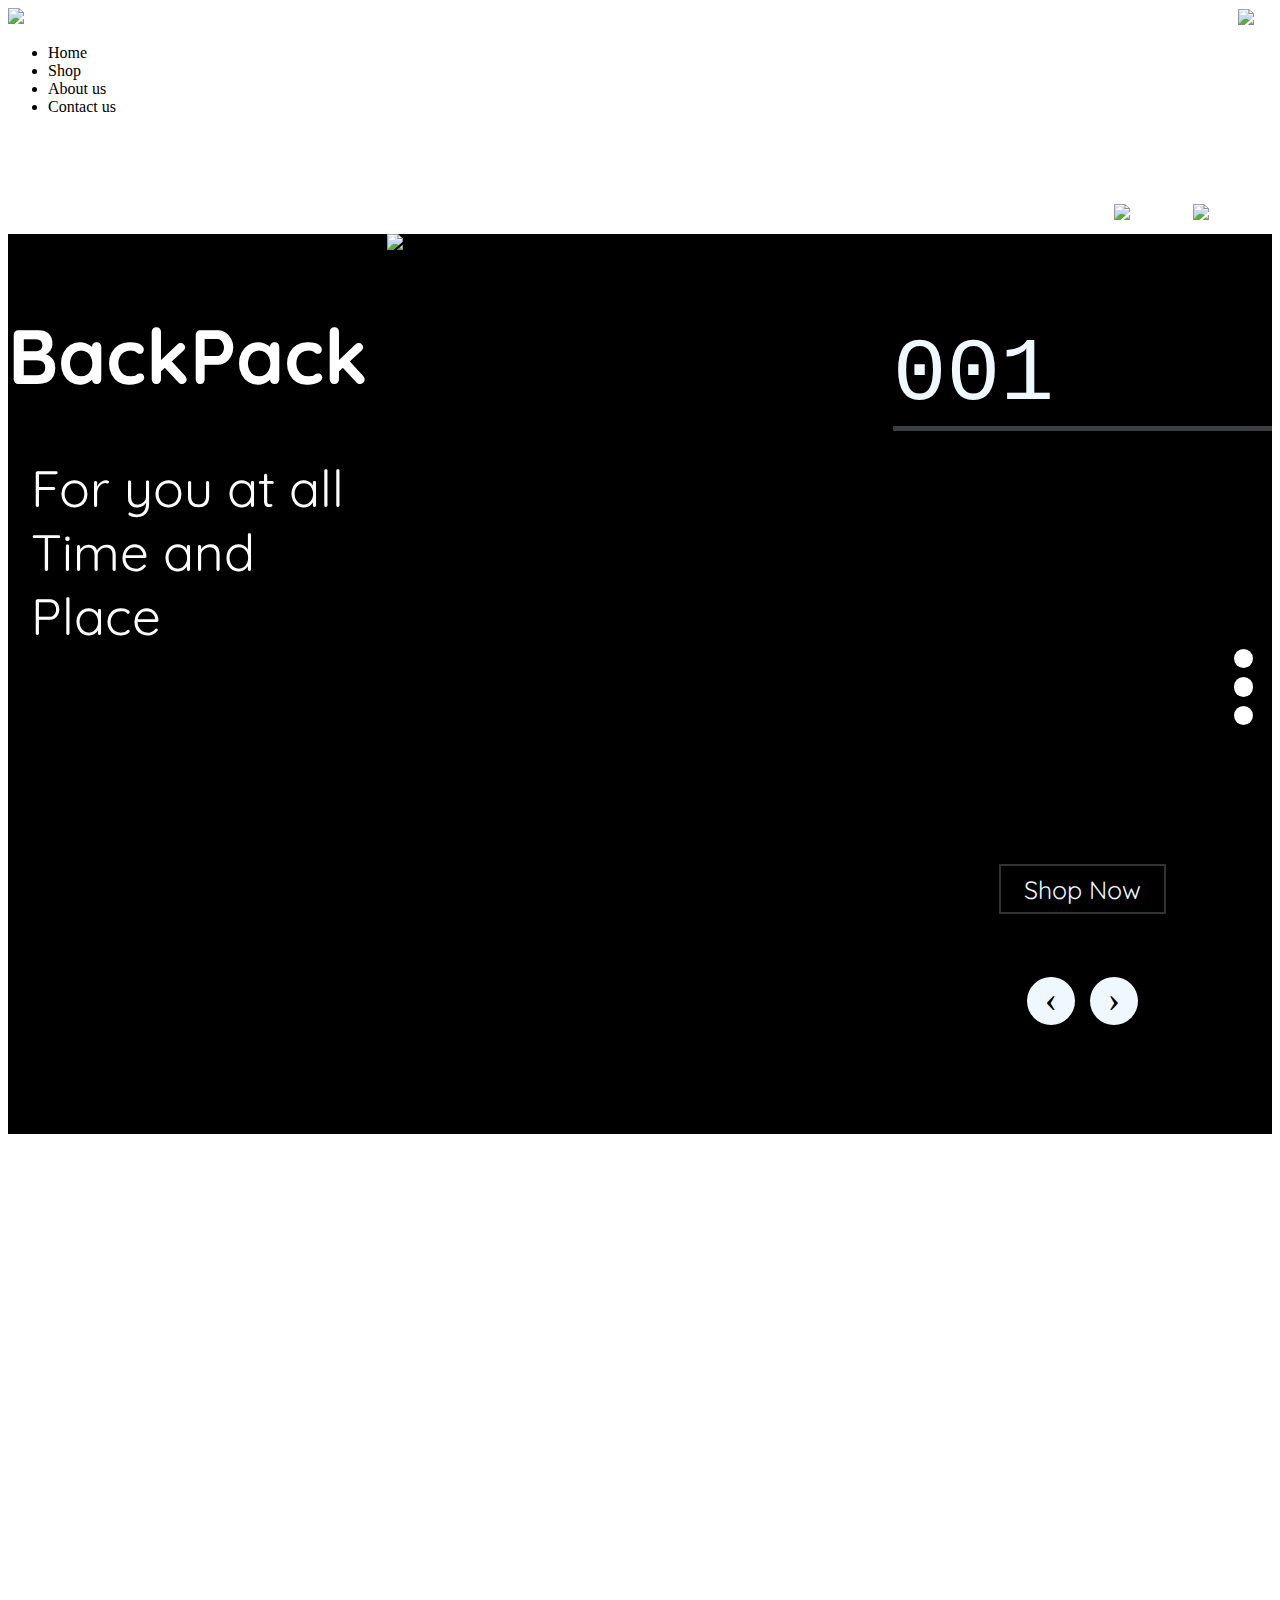
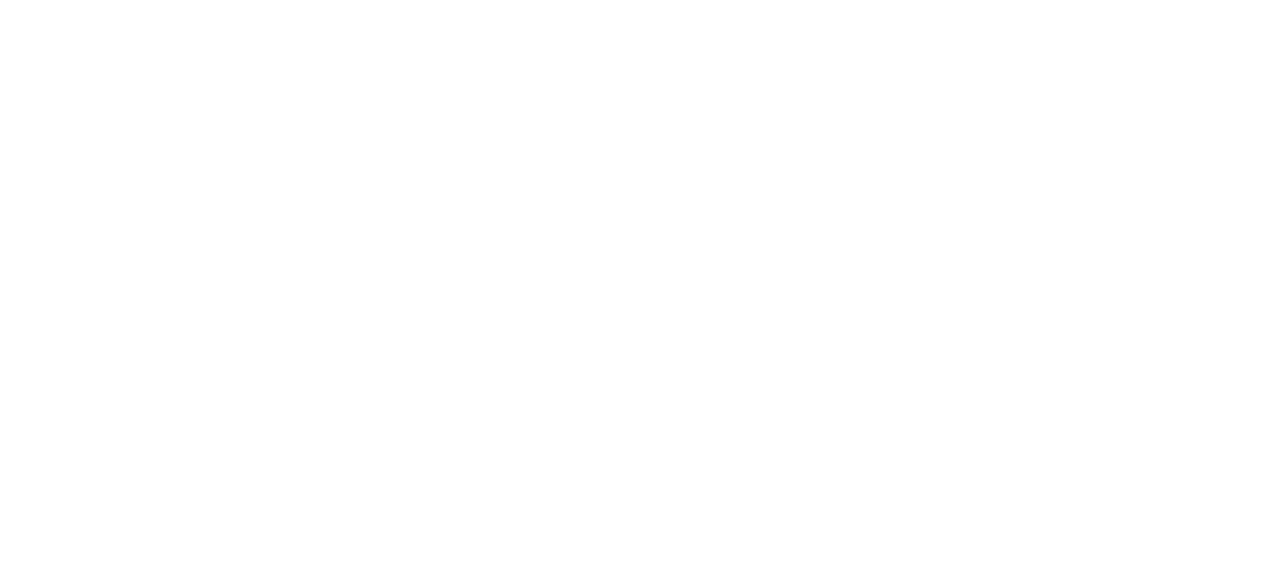
==== index.html @ da5acb62 "Add files via upload" ====
<!DOCTYPE html>
<head>
    <link rel="stylesheet" href="home.css">
    <link rel="stylesheet" href="home.js">
    <link rel="preconnect" href="https://fonts.gstatic.com" crossorigin>
    <link href="https://fonts.googleapis.com/css2?family=Quicksand&display=swap" rel="stylesheet"> 
    <meta name="viewport" content="initial-scale=1, maximum-scale=1">

    <link href="https://unpkg.com/aos@2.3.1/dist/aos.css" rel="stylesheet">
    <script src="https://unpkg.com/aos@2.3.1/dist/aos.js"></script>

    <link rel="preconnect" href="https://fonts.googleapis.com">
    <link rel="preconnect" href="https://fonts.gstatic.com" crossorigin>
    <link href="https://fonts.googleapis.com/css2?family=cc&display=swap" rel="stylesheet">



</head>
<html>
    <body> 
        <script>
            AOS.init();
          </script>
        <header>
            <div class="logo">
                <div class="logo1">
                <img id="imglogo" src="ANTI.png" max-width="50%" height="180px"   >
            </div>
            </div>

            <div class="menu" >
                <ul>
                    <li><a href="#"></a>Home</li>
                    <li><a href="#"></a>Shop</li>
                    <li><a href="#"></a>About us</li>
                    <li><a href="#"></a>Contact us</li>

                </ul>
            </div>

            <div class="login">
               <div style="display: flex; justify-content: right;margin-top: 7%; " class="online">
                <img src="online-shopping.png" max-width="9%" height="30px" style="margin-right: 5%;" >
                <img src="blacka.png" max-width="10%" height="30px"  style="margin-right: 5%;">
               </div>

               <div class="menuhamb">
                <img src="homeback\5135168.png" max-width="10%" height="50px"  style="position: absolute; top: 1%;right: 2%;margin-left: 2%; " class="menuhamb1">
                    <div class="minmenu"  >
                        <img src="homeback\close.png" max-width="10%" height="30px"  style="position: absolute; top: 4%;right: 2%;  display: none" class="close" >
                        <div class="minclode" style="display: none;">
                        <ul style="display: flex;flex-direction: column;text-align: center; ">
                            <li style="margin: 2%;"><a href="#"></a>Home</li>
                            <li style="margin: 2%;"><a href="#"></a>Shop</li>
                            <li style="margin: 2%;"><a href="#"></a>About us</li>
                            <li style="margin: 2%;padding-bottom: 2%;"><a href="#"></a>Contact us</li>
        
                        </ul>
                    </div>
                    </div>
               </div>
            </div>


       </header>
        <section  style="width: 100%; background-color: rgb(0, 0, 0); height: 100vh;overflow: hidden;">
            <div>
                <div style="display: flex;">
                        <div style="width: 30%; height: auto; background-color: rgba(241, 11, 172, 0);" class="imadpag1">
                            <div>
                                <h1 style="font-size: 6vw; ;margin-top: 19%;color: rgb(255, 255, 255);font-family: 'Quicksand', sans-serif;" class="backpacktext">BackPack</h1>
                                <p style="font-size: 4vw;margin-top: 14%;margin-left: 6%; ;padding-bottom: 5%;font-family: 'Quicksand', sans-serif;color: rgb(255, 255, 255)" class="parbackpack" >For you at all Time and Place </p>
                            </div>
                        </div>
                        <div style="width: 40%;height: min-content;background-color: rgba(0, 255, 255, 0)" class="imadpag2">
                            <div style="position: relative;height: min-content;width: 100%;">
                                <div style="position: absolute;height: min-content;" class="imgback">
                                    <img src="main.jpg" width="90%">
                                </div>

                            </div>
                        </div>
                        <div style="width: 30%;height: min-content;background-color: rgba(223, 0, 0, 0);display: flex;flex-direction: column;" class="imadpag3" >
                            <div>
                                <div style="background-color: rgba(0, 0, 255, 0);width: 100%;height: min-content;" class="text001">
                                    <p style="font-size: 7vw;color: aliceblue;font-family: 'Courier New', Courier, monospace;border-bottom: 0.01em solid rgba(228, 240, 250, 0.264);border-width: 5px">001</p>
                                </div>

                            </div>

                            <div style="background-color: rgba(32, 250, 3, 0);width: 100%;height: max-content;">
                                <div style="background-color: rgb(32, 250, 3);width: 100%;">
                                    <div style="float: right;margin-top: 10vw; margin-right: 5%;" class="troback">
                                        <div style="background-color: rgb(255, 255, 255); width: 1.2rem; height: 1.2rem; border-radius: 100%;margin-bottom: 50%;"></div>
                                        <div style="background-color: rgb(255, 255, 255); width: 1.2rem; height: 1.2rem; border-radius: 100% ;margin-bottom: 50%;"></div>
                                        <div style="background-color: rgb(255, 255, 255); width: 1.2rem; height: 1.2rem; border-radius: 100% "></div>
                                        </div>
                                    </div>

                                </div>
                                <div style="background-color: rgba(165, 42, 42, 0);width: 100%;height: max-content" class="shopdiv">
                                    <div style="display: grid;
                                    place-items: center; margin-top: 30%;">
                                        <p style="padding: 2%;;color: rgb(240, 248, 255);     font-family: 'Quicksand', sans-serif; font-size: 25px;border: 2px solid rgba(245, 245, 245, 0.205);width: max-content;padding-left: 6%;padding-right: 6%
                                        " class="btnshop">Shop Now</p>
                                    </div>
                                    <div style="background-color: rgba(0, 0, 0, 0); display: flex;justify-content: center; margin-top: 8%;height: max-content;" class="left_right_btn" >
                                        <p style="background-color: aliceblue; width: 3rem; height: 3rem ;border-radius: 50%;text-align: center;font-size: 2.3rem;margin: 2%;" class="left1">&#8249;</p>
                                        <p style="background-color: aliceblue; width: 3rem; height: 3rem;border-radius: 50%;text-align: center;font-size: 2.3rem;margin: 2%; " class="right1">&#8250;</p>
                                       
                                    </div>

                                </div>


                            </div>
                        </div>
                </div>
</div>
                <!--homepage 2 -->
            <div style="display: none;">
                <div style="width: 100%; height: max-content ;background-color: rgb(245, 255, 253);position: absolute;top:9%;display: flex;">
                    <div style="background-color: rgba(7, 53, 219, 0);width: 70%;height: auto; "  >
                        <div style="margin-left: 5%;margin-top: 6%;">
                            <video  autoplay width="90%" loop muted playsinline>
                                <source src="homeback\4e92d1d99325e12eb4482ff4eefb0e8c.mp4" type="video/mp4">
                            </video>
                        </div>
                    </div>
                    <div style="width: 30%;height: min-content;background-color: rgb(0, 0, 0);display: flex;flex-direction: column;padding-bottom: 12%;" class="imadpag3" >
                        <div>
                            <div style="background-color: rgba(0, 0, 255, 0);width: 100%;height: min-content;">
                                <p style="font-size: 7vw;color: aliceblue;font-family: 'Courier New', Courier, monospace;border-bottom: 0.01em solid rgba(228, 240, 250, 0.264);border-width: 5px">002</p>
                            </div>

                        </div>

                        <div style="background-color: rgba(32, 250, 3, 0);width: 100%;height: max-content;">
                            <div style="background-color: rgb(32, 250, 3);width: 100%;">
                                <div style="float: right;margin-top: 10vw; margin-right: 5%;">
                                    <div style="background-color: rgb(255, 255, 255); width: 1.2vw; height: 1.2vw; border-radius: 100%;margin-bottom: 50%;"></div>
                                    <div style="background-color: rgb(255, 255, 255); width: 1.2vw; height: 1.2vw; border-radius: 100% ;margin-bottom: 50%;"></div>
                                    <div style="background-color: rgb(255, 255, 255); width: 1.2vw; height: 1.2vw; border-radius: 100% "></div>
                                    </div>
                                </div>

                            </div>
                            <div style="background-color: rgba(165, 42, 42, 0);width: 100%;height: max-content">
                                <div style="display: grid;
                                place-items: center; margin-top: 30%;">
                                    <p style="padding: 2%;;color: rgb(240, 248, 255);     font-family: 'Quicksand', sans-serif; font-size: 1.5vw;border: 2px solid rgba(245, 245, 245, 0.205);width: max-content;padding-left: 6%;padding-right: 6%
                                    ">Shop Now</p>
                                </div>
                                <div style="background-color: rgba(0, 0, 0, 0); display: flex;justify-content: center; margin-top: 8%;height: max-content;" >
                                    <p style="background-color: aliceblue; width: 2.7vw; height: 2.7vw;border-radius: 50%;text-align: center;font-size: 2.3vw;margin: 2%;" class="left1">&#8249;</p>
                                    <p style="background-color: aliceblue; width: 2.7vw; height: 2.7vw;border-radius: 50%;text-align: center;font-size: 2.3vw;margin: 2%; " class="right1">&#8250;</p>
                                   
                                </div>

                            </div>

                        </div>
                        </div>
                    </div>

                        <!--homepage3-->
                        <div style="display: none;">
                        <div style="width: 100%;background-color: rgb(0, 0, 0);height: auto; position: absolute;top: 9.%;" >
                            <div style="display: flex;">
                                <div style="background-color: rgb(255, 255, 255);width: 70%;height: auto;display: flex;padding-bottom: 4%;" class="home3background">
                                    <div style="margin: 10%;">
                                        <img src="homeback\editt.png"width="100%">
                                       <P style="font-family: 'Quicksand', sans-serif; margin-top: 2%; font-size: 1.6vw; margin-left: 2%;">sure you will find your backpack <br> here, buy a bag now to go anywhere.</P>
                                       
                                    </div>
        
                                </div>
                              
                                <div style="position: absolute;left: 50%;top: 27%;width: 20%; " >
                                    <img src="homeback\mod11.png"width="90%">
                                   
                                </div>
              
                                <div style="position: absolute;left: 40%;top: 65%;width: 30%;  ">
                                    <img src="homeback\mod22.png"width="50% ">
                                   
                                </div>
                                <div style="width: 30%;height: min-content;background-color: rgb(0, 0, 0);display: flex;flex-direction: column;padding-bottom: 12%;" class="imadpag3" >
                                    <div>
                                        <div style="background-color: rgba(0, 0, 255, 0);width: 100%;height: min-content;">
                                            <p style="font-size: 7vw;color: aliceblue;font-family: 'Courier New', Courier, monospace;border-bottom: 0.01em solid rgba(228, 240, 250, 0.264);border-width: 5px">003</p>
                                        </div>
            
                                    </div>
            
                                    <div style="background-color: rgba(32, 250, 3, 0);width: 100%;height: max-content;">
                                        <div style="background-color: rgb(32, 250, 3);width: 100%;">
                                            <div style="float: right;margin-top: 10vw; margin-right: 5%;">
                                                <div style="background-color: rgb(255, 255, 255); width: 1.2vw; height: 1.2vw; border-radius: 100%;margin-bottom: 50%;"></div>
                                                <div style="background-color: rgb(255, 255, 255); width: 1.2vw; height: 1.2vw; border-radius: 100% ;margin-bottom: 50%;"></div>
                                                <div style="background-color: rgb(255, 255, 255); width: 1.2vw; height: 1.2vw; border-radius: 100% "></div>
                                                </div>
                                            </div>
            
                                        </div>
                                        <div style="background-color: rgba(165, 42, 42, 0);width: 100%;height: max-content">
                                            <div style="display: grid;
                                            place-items: center; margin-top: 30%;">
                                                <p style="padding: 2%;;color: rgb(240, 248, 255);     font-family: 'Quicksand', sans-serif; font-size: 1.5vw;border: 2px solid rgba(245, 245, 245, 0.205);width: max-content;padding-left: 6%;padding-right: 6%
                                                ">Shop Now</p>
                                            </div>
                                            <div style="background-color: rgba(0, 0, 0, 0); display: flex;justify-content: center; margin-top: 8%;height: max-content;" >
                                                <p style="background-color: aliceblue; width: 2.7vw; height: 2.7vw;border-radius: 50%;text-align: center;font-size: 2.3vw;margin: 2%;" class="left1">&#8249;</p>
                                                <p style="background-color: aliceblue; width: 2.7vw; height: 2.7vw;border-radius: 50%;text-align: center;font-size: 2.3vw;margin: 2%; " class="right1">&#8250;</p>
                                               
                                            </div>
            
                                        </div>
            
            
                                    </div>
            
                                
                                    </div></div>
                               
                                </div>
        
                            </div>

                </div>
            </div>
        </section>
        <section class="two1">
            <div class="main_divv1">
                <div class="main_divv">
                    <div class="man" data-aos="fade-right">
                        <div class="main_div">
                            
                                <div class="mancluction">

                                    <p style="text-align: center;font-family: 'Quicksand', sans-serif;font-size: clamp(1rem, 2.5vw, 2rem) ;font-weight: 700;"class="textwoman">Kid's</p>
                                    <P style="text-align: center;font-family: 'Quicksand', sans-serif;font-size: clamp(1rem, 2.5vw, 2rem);font-weight: 700;"class="textwoman">Collections </P>
                                    <p style="text-align: center;"> <button style="border: 1PX SOLID BLACK;font-family: 'Quicksand', sans-serif;font-size: 3vh;margin-top: 6%;text-align: center;padding: 2%;padding-left: 4%;padding-right: 4%;font-weight: 600;background-color: rgba(240, 248, 255, 0);" class="btnvv1">Shop Now</button></p>
                                </div>
                            

                        </div>

                            </div>

                    <div class="kid" data-aos="fade-up">
                        
                        <div class="mancluction1">

                            <p style="text-align: center;font-family: 'Quicksand', sans-serif;font-size: clamp(1rem, 2.5vw, 2rem) ;font-weight: 700;" class="textwoman">Man's</p>
                            <P style="text-align: center;font-family: 'Quicksand', sans-serif;font-size: clamp(1rem, 2.5vw, 2rem);font-weight: 700;" class="textwoman">Collections </P>
                            <p style="text-align: center;"> <button style="border: 1PX SOLID BLACK;font-family: 'Quicksand', sans-serif;font-size: 3vh;margin-top: 6%;text-align: center;padding: 2%;padding-left: 4%;padding-right: 4%;font-weight: 600;background-color: rgba(240, 248, 255, 0);" class="btnvv1">Shop Now</button></p>
                        </div>
                    
                            </div>
                    <div class="woman" data-aos="fade-right">

                        <div class="mancluction2">

                            <p style="text-align: center;font-family: 'Quicksand', sans-serif;font-size: clamp(1rem, 2.5vw, 2rem) ;font-weight: 700;" class="textwoman">Women's</p>
                            <P style="text-align: center;font-family: 'Quicksand', sans-serif;font-size: clamp(1rem, 2.5vw, 2rem);font-weight: 700;" class="textwoman">Collections </P>
                            <p style="text-align: center;"> <button style="border: 1PX SOLID BLACK;font-family: 'Quicksand', sans-serif;font-size: 3vh;margin-top: 6%;text-align: center;padding: 2%;padding-left: 4%;padding-right: 4%;font-weight: 600;background-color: rgba(240, 248, 255, 0);" class="btnvv1">Shop Now</button></p>
                        </div>

                            </div>

                    </div>

            </div>


        </section>

      
    </body>
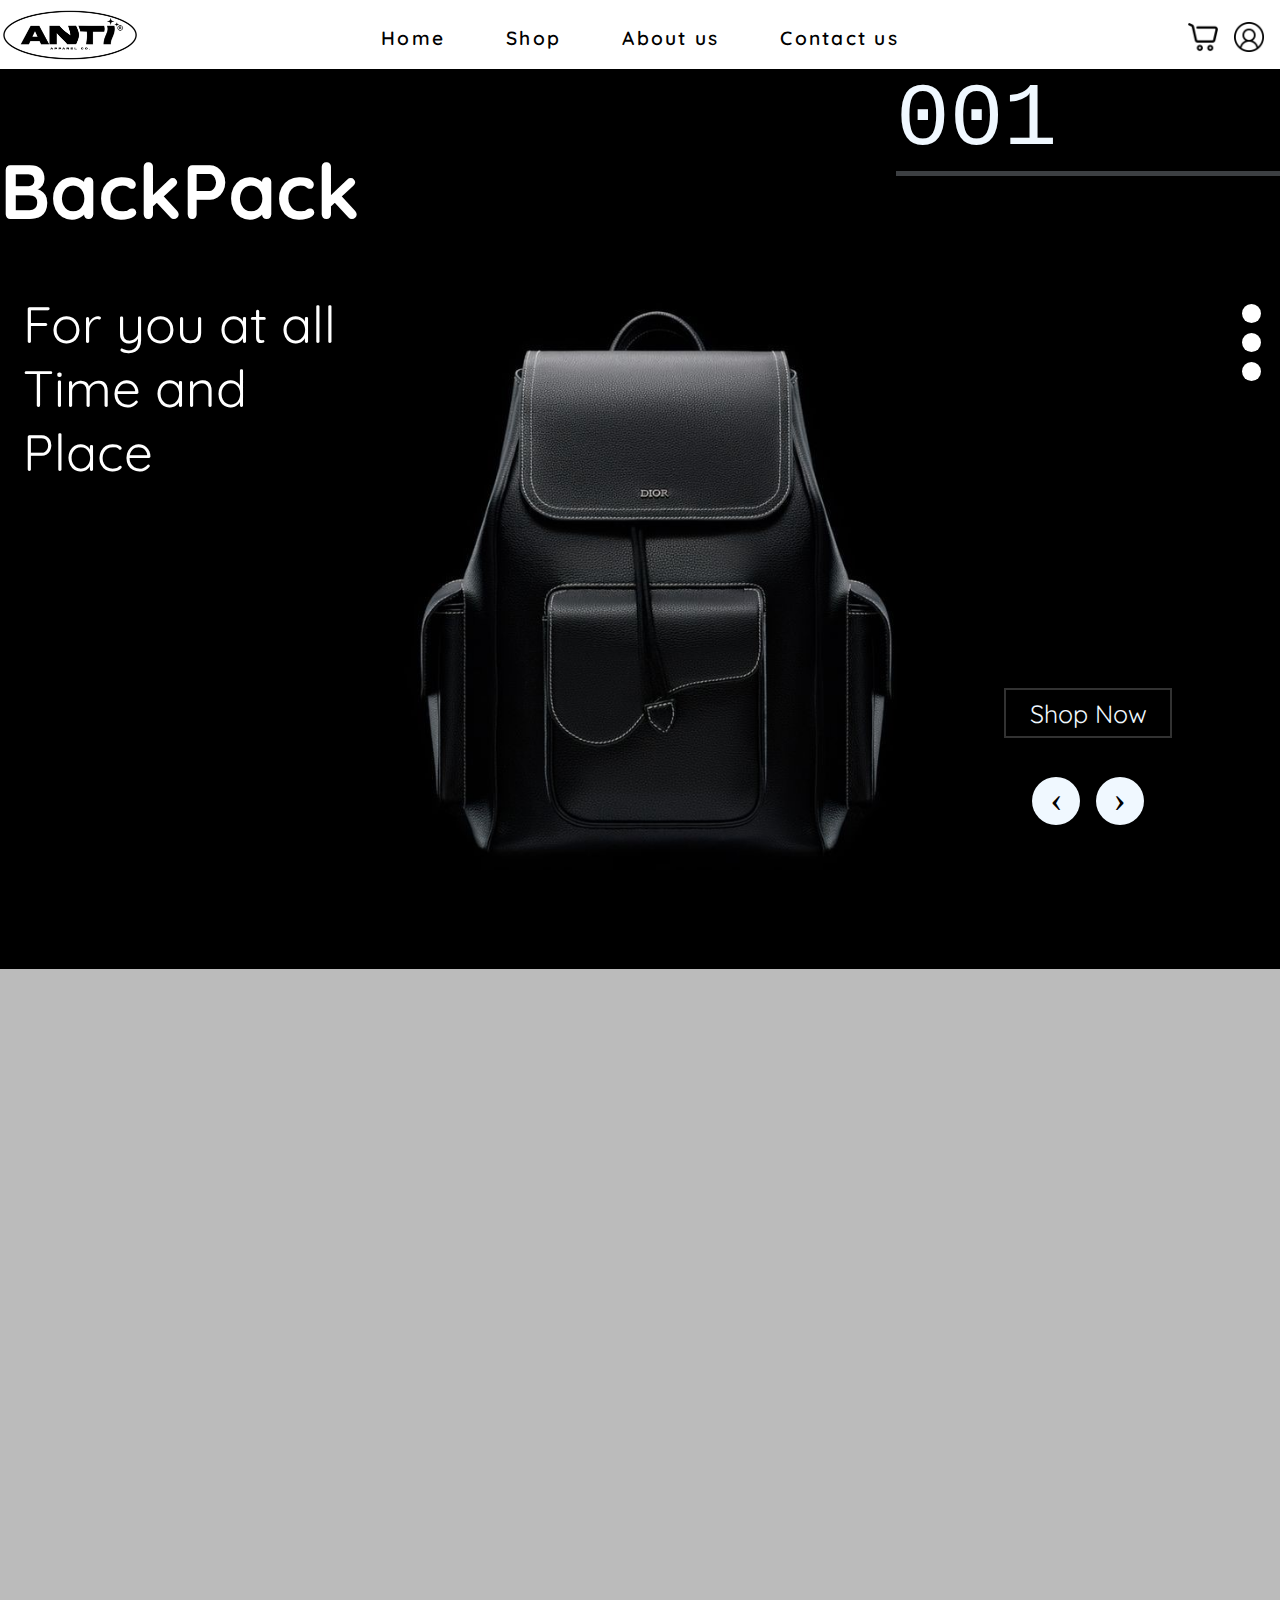
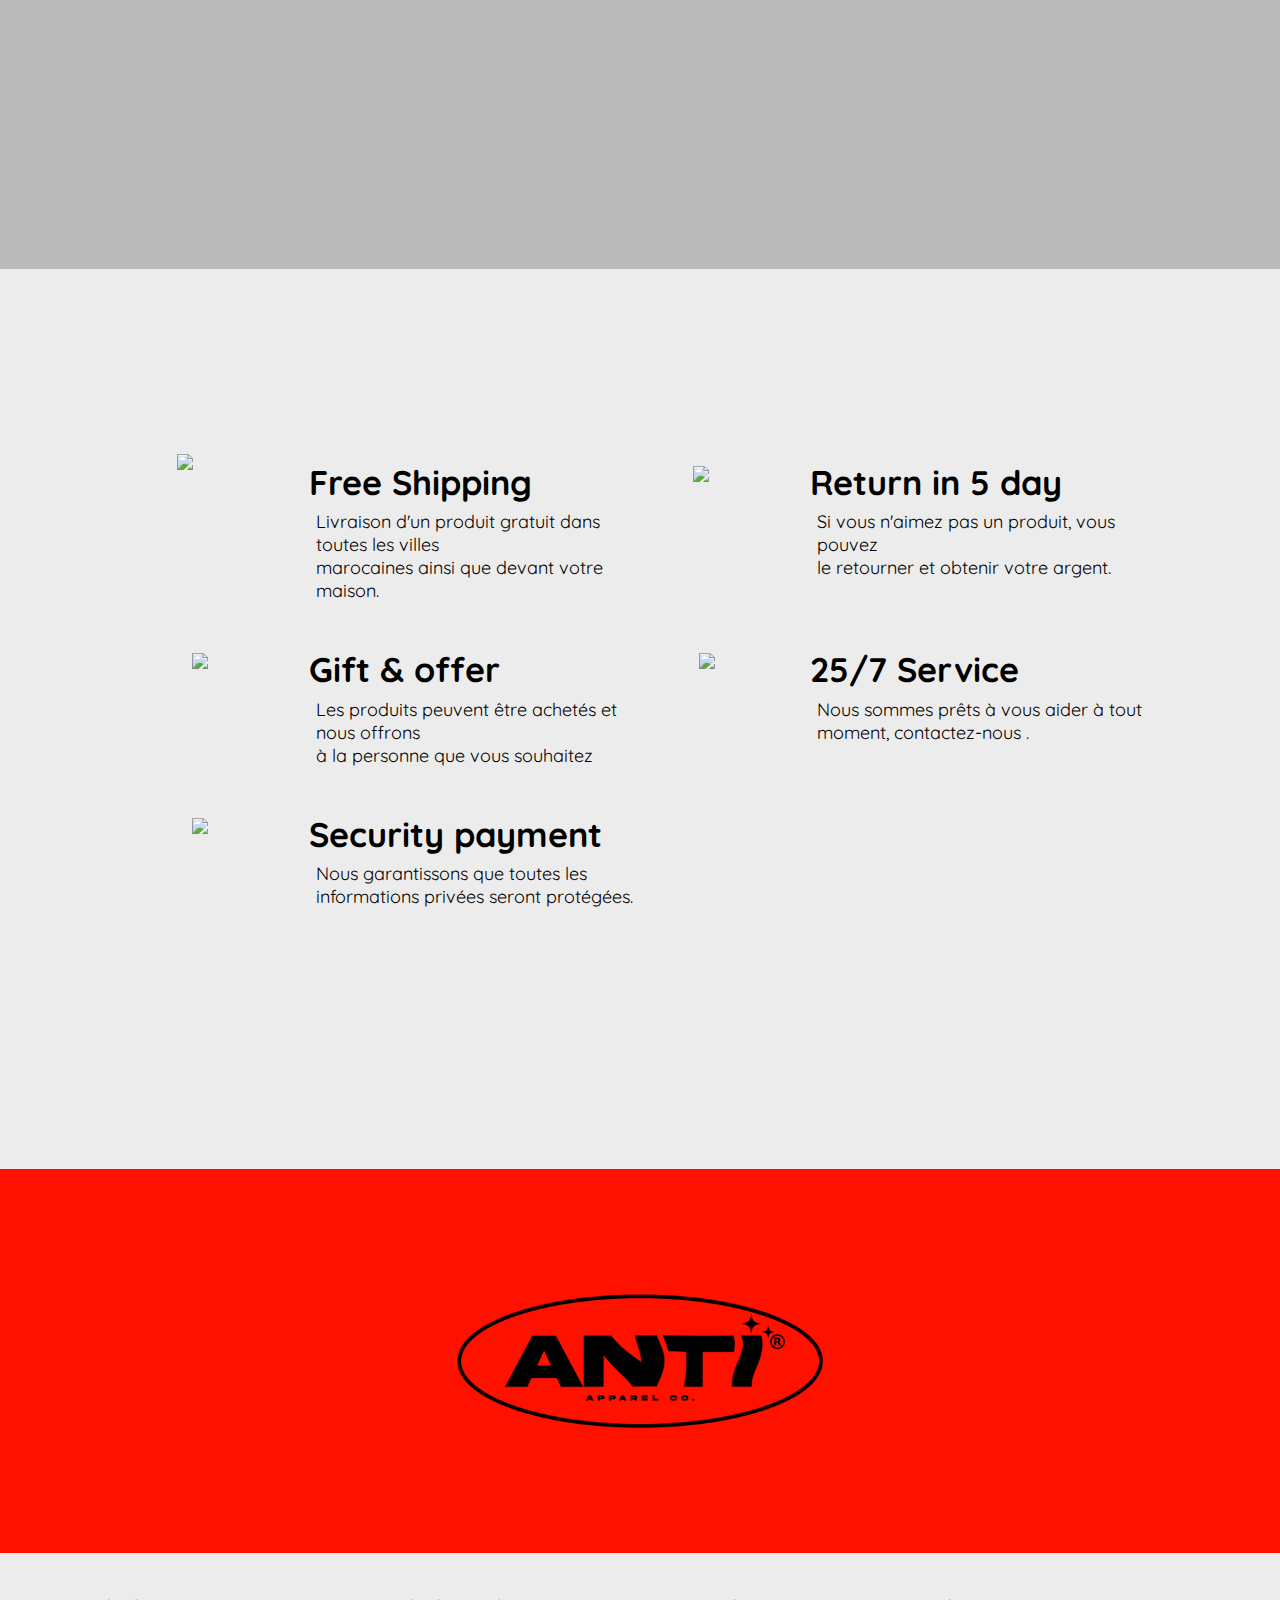
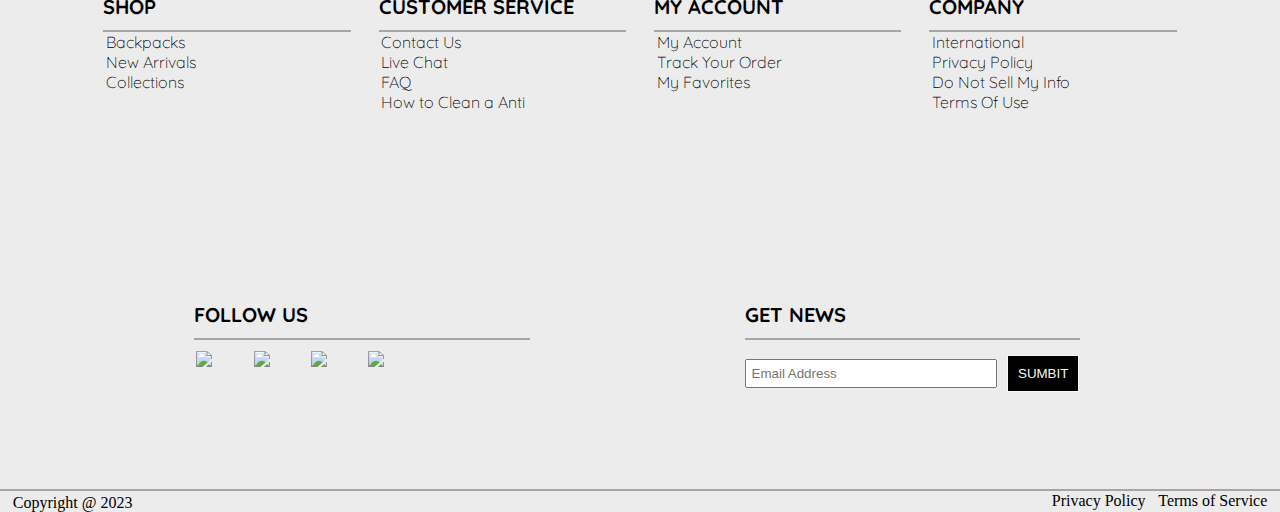
==== commit a5d1d127: "ad" ====
--- a/index.html
+++ b/index.html
@@ -63,7 +63,7 @@
 
 
        </header>
-        <section  style="width: 100%; background-color: rgb(0, 0, 0); height: 100vh;overflow: hidden;">
+        <section  style="width: 100%; background-color: rgb(0, 0, 0); height: 100vh;overflow: hidden;" class="textforpc">
             <div>
                 <div style="display: flex;">
                         <div style="width: 30%; height: auto; background-color: rgba(241, 11, 172, 0);" class="imadpag1">
@@ -276,5 +276,146 @@
 
         </section>
 
+        <section class="page4" >
+            <div class="testtheshit"></div>
+            <div class="mainbox">
+                <div class="box">
+                    
+                    <div class="sideonebox">
+                        
+                        <div style="background-color: rgba(68, 0, 255, 0);width: 24%;height: auto; "><img src="homeback\free-shipping.png"width="80%" style="margin-left: -13%;"></div> <div  class="maibservice1"><p class="Service">Free Shipping</p>
+                                <p class="textService">Livraison d'un produit gratuit dans toutes les villes<br> marocaines
+                                     ainsi que devant votre maison.</p>
+                        </div>
+                    </div>
+                    <div class="sidetwobox">
+                        <div style="background-color: rgba(68, 0, 255, 0);width: 24%;height: auto; margin-left: 3%;" class="test24"><img src="homeback\payment-method.png" width="65%" style="margin-top: 10%;"></div> <div class="maibservice"><p class="Service">Return in 5 day</p><p class="textService">Si vous n'aimez pas un produit, vous pouvez<br> le retourner et obtenir votre argent.</p></div>
+                    </div>
+                    <div class="sideonebox">
+                        <div style="background-color: rgba(68, 0, 255, 0);width: 24%;height: auto;"><img src="homeback\gift.png" width="60%" style="margin-top: 10%;"></div> <div class="maibservice1"><p class="Service">Gift & offer</p><p class="textService">Les produits peuvent être achetés et nous offrons<br> à la personne que vous souhaitez</p></div>
+                    </div>
+                    <div class="sidetwobox">
+                        <div style="background-color: rgba(68, 0, 255, 0);width: 24%;height: auto;margin-left: 3%;" class="test24"><img src="homeback\24-7.png" width="60%" style="margin-top: 10%;margin-left: 5%;"></div> <div class="maibservice"><p class="Service">25/7 Service</p><p class="textService">Nous sommes prêts à vous aider à tout<br> moment, contactez-nous .</p></div>
+                    </div>
+                    <div class="sidetwobox">
+                        <div style="background-color: rgba(68, 0, 255, 0);width: 24%;height: auto;"><img src="homeback\credit-card.png" width="60%" style="margin-top: 10%;"></div > <div class="maibservice1"><p class="Service">Security payment</p><p class="textService">Nous garantissons que toutes les informations privées seront protégées.</p></div>
+                    </div>
+                    
+                </div>
+
+            
+            
+
+                </div>
+            </div>
+        </section>
+        <section class="page5" >
+            <div class="up" onmouseover="up1()" onmouseleave="up2()"><img src="ANTI.png" width="30%"  style="display: flex;margin-left: 35%;" ></div>
+            <div class="down">
+                <div class="all_footer">
+                    
+                    <div class="shop1"><p class="shop2">SHOP</p>
+                    <div class="shop3">
+                    
+                    <a href="#">Backpacks</a>
+                    <br>
+    
+                    <a href="#">New Arrivals</a>
+                    <br>
+                    <a href="#">Collections</a>
+                </div>
+    
+                </div>
+                
+    
+
+                    <div class="shop22"><P class="shop2">CUSTOMER SERVICE</P>
+                        <div class="shop3">
+    
+                    
+                        
+                        <a href="#">Contact Us</a>
+                        <br>
+                        <a href="#">Live Chat</a>
+    
+                        <br>
+                        <a href="#">FAQ</a>
+                        <br>
+    
+                        <a href="#">How to Clean a Anti</a>
+
+                       
+                    </div>
+                    </div>
+    
+                    <div class="shop23"><P class="shop2">MY ACCOUNT</P>
+                        <div class="shop3">
+                        
+                        <a href="#">My Account</a>
+                        <br>
+                        <a href="#">Track Your Order</a>
+                        <br>
+                        <a href="#">My Favorites</a>
+                    </div>
+                </div>
+                    <div class="shop24"><P class="shop2" onsc>COMPANY</P>
+                        <div class="shop3">
+                        
+                        <a href="#">International</a>
+                        <br>
+                        <a href="#">Privacy Policy</a>
+                        <br>
+                        <a href="#">Do Not Sell My Info</a>
+                        <br>
+                        <a href="#">Terms Of Use</a>
+          </div>
+    
+                    </div>
+    
+                </div>
+        <div class="email_and_">
+                <div class="last_foolr">
+                   
+                    <div class="shop5"><P class="shop7">FOLLOW US </P>
+                        <div class="folowhere">
+                            <img src="homeback\instagram (2).png" class="folowhere2">
+                            <img src="homeback\facebook (5).png" class="folowhere2">
+                            <img src="homeback\youtube (2).png" class="folowhere2">
+                            <img src="homeback\twitter (1).png" class="folowhere2">
+                        </div>
+    
+                    </div>
+                    
+                    <div class="shop5"><P class="shop7">GET NEWS </P>
+                        <div class="emailfoolter">
+                            
+                            
+                            <input type="email" placeholder="Email Address" class="input_folter"><button class="input_folter2"> SUMBIT</button>
+                        </div>
+                    </div></div>
+    
+                    <div class="maincopy" style="display: flex; border-top: 2px solid rgba(153, 141, 141, 0.781);margin-top: 2%;">
+                        <div class="copyyrgit" style="width: 50%;margin-top: 0.3%;margin-left: 1%; ">Copyright @ 2023
+                    
+                        </div>
+                        <div class="copy34" style="display: flex;justify-content: end ;width: 50%;">
+                            <p style="margin-right:2% ;margin-top:0.3%" >Privacy Policy</p>
+                            <p style="margin-right:2% ;margin-top:0.3%">Terms of Service</p>
+                        </div>
+                    
+                    </div>
+    
+                </div>
+    
+                
+    
+    
+    
+    
+            </div>
+
+        </section>
+   
+
       
     </body>--- a/home.css
+++ b/home.css
@@ -0,0 +1,2064 @@
+*{
+    box-sizing: border-box;
+    padding: 0%;
+    margin:0% ;
+  
+}
+
+
+header{
+    width: 100%;
+    height:10vb;
+    background-color:rgb(255, 255, 255);
+    display: flex;
+  
+}
+.logo{
+background-color: rgba(0, 0, 255, 0);
+width: 25%;
+height: auto;
+position: relative;
+}
+.logo1{
+    
+    width: 100%;
+    position: absolute;
+    top: -70%;
+
+}
+.menu{
+    background-color: rgba(231, 8, 175, 0);
+    width: 50%;
+}
+ul{
+    display: flex;
+    justify-content: space-around;
+    list-style-type: none;
+    
+    justify-content: space-evenly;
+    margin-top: 4%;
+    font-family: 'Quicksand', sans-serif; 
+    font-size: 1.2rem;
+    letter-spacing:0.14rem;
+  
+    font-weight: 600;
+    color: inherit;
+    
+}
+
+.login{
+    background-color: rgba(14, 167, 9, 0);
+    width: 25%;
+    
+}
+.one{
+    background-color: rgba(231, 17, 17, 0);
+    width: 34%;
+    height: auto;
+    color: aliceblue;
+    font-family: 'Quicksand', sans-serif; 
+  
+    
+}
+.two{
+    background-color: rgba(49, 224, 14, 0);
+    width: 37%;
+    
+
+    
+    
+    
+}
+.three{
+    background-color: rgba(30, 5, 255, 0);
+    width: 33%;
+    height: auto;
+    display: flex;
+    flex-direction: column;
+ 
+    
+}
+.minmenu{
+    width: 100%;
+    background-color: rgb(255, 255, 255);
+    height: auto;
+    position: absolute;
+    top: 0%;
+    right: 0%;
+    z-index: 22;
+   
+}
+
+.menuhamb{
+    display: none;
+}
+
+/* page one */
+
+/* culction */
+.two1{
+    background-color: #bbbbbb;
+    height: 100vh
+}
+.main_divv1{
+    width: 100%;
+    height: auto;
+    
+}
+.main_divv{
+    display: flex;
+    width:80%;
+    height: 100vmin;
+  margin-left: 15%;
+   
+    
+}
+.man{ 
+    margin-right: 3vmin;
+    margin-top: 3vmax;
+    width: 30% ;
+    height: 33vmax;
+    background-image: url(kdis25.jpg);
+    background-size: 100%;
+    background-repeat: no-repeat;
+    
+    border-radius:20px 20px;
+}
+
+.mancluction{
+    width: 70%;
+    background-color: #d3d3d369;
+    height: auto;
+    margin-left: 15%;
+    padding-bottom: 4%;
+    margin-top: 5%;
+    border-radius: 20px 20px ;
+    
+
+}
+.mancluction1{
+
+    width: 70%;
+    background-color: #d3d3d369;
+    height: auto;
+    margin-left: 15%;
+    padding-bottom: 4%;
+    margin-top: 40%;
+    border-radius: 20px 20px ;
+    padding-top: 4%;
+    color: aliceblue;
+
+}
+.mancluction2{
+    width: 70%;
+    background-color: #d3d3d369;
+    height: auto;
+    margin-left: 15%;
+    padding-bottom: 4%;
+    margin-top: 65%;
+    border-radius: 20px 20px ;
+    padding-top: 4%;
+
+}
+.kid{
+    margin-right: 3vmin;
+    margin-top: 10vmax;
+    height: auto;
+    width: 30% ;
+    height:33vmax;
+    background-image: url(thisboys.jpg);
+    background-size: 100%;
+    background-repeat: no-repeat;
+    border-radius: 20px 20px ;
+}
+.woman{
+    height: 500vmin;
+    margin-top: 15vmax;
+    width: 30% ;
+    height:34vmax;
+    background-image: url(girlclu.PNG);
+    background-size: 100%;
+    background-repeat: no-repeat;
+    border-radius: 20px 20px ;
+}
+.woman:hover,.kid:hover,.man:hover{
+    
+    background-size: 110%;
+}
+
+
+.btnvv3:hover ,.btnvv2:hover,.btnvv1:hover{
+    background-color: rgb(0, 0, 0) !important;
+    color: #ececec;
+}
+
+
+/* service */ 
+.page4{
+    background-color: #ececec;;
+    width: 100%;
+    height:100vh ;
+}
+.box{
+    width: 100%;
+  
+    height: max-content;
+    margin-top: 15%;
+    display: flex;
+    flex-wrap: wrap;
+}
+.mainbox{
+
+    display: flex;
+    margin-left: 15%;
+    margin-right: 9%;
+    font-family: 'Quicksand', sans-serif; 
+
+}
+.sideonebox{
+    width: 50%;
+    background-color: rgba(16, 243, 8, 0);
+    margin-top: 4%;
+    display: flex;
+   
+   
+}
+.sidetwobox{
+    width: 50%;
+    background-color: rgba(14, 12, 82, 0);
+    display: flex;
+    margin-top: 4%;
+    font-family: 'Quicksand', sans-serif; 
+    
+}
+.textService{
+    font-size: 2vh;
+    margin-left: 2%;
+    font-family: 'Quicksand', sans-serif; 
+  
+}
+.Service{
+    font-size: 3.8vh;
+    margin: 0%;
+    margin-top: 2%;
+    font-family: 'Quicksand', sans-serif; 
+    font-weight: 700;
+    margin-bottom:2%;
+   
+}
+.maibservice,.maibservice1{
+    width: 70%;
+    font-family: 'Quicksand', sans-serif; 
+}
+
+/* footer */
+.up{
+    width: 100%;
+    height:auto;
+   
+
+}
+.down{
+    width: 100%;
+    height: auto;
+    background-color: #ececec;
+
+}
+.shop1,.shop22,.shop23,.shop24{
+    
+    margin-top: 2%;
+    width: 100%;
+    height: 200px;
+    
+}
+.all_footer{
+    
+    margin-left: 7%;
+    display: flex;
+    height:310px;
+    justify-content: space-between;
+    margin-right: 7%;
+}
+.shop2{
+    padding-top: 7%;
+    
+    padding-bottom: 4%;
+    border-bottom: 2px solid rgba(153, 141, 141, 0.781);
+    margin-left: 5%;
+    font-weight:800;
+    margin-right:5% ;
+    box-sizing: border-box;
+
+    font-size: 20PX;
+    font-family: 'Quicksand', sans-serif;
+    
+ 
+}
+.shop3{
+    margin-left: 6%;
+    
+    
+}
+
+.shop3 a{
+    font-size: 16px;
+    color: rgb(0, 1, 2);
+    font-weight: 1;
+    height: auto;
+    text-decoration: none;
+
+    font-family: 'Quicksand', sans-serif;
+}
+.last_foolr{
+    
+    height: 200px;
+   
+    display: flex;
+    
+    margin-left: 7%;
+   
+   
+   
+    justify-content: space-between;
+    margin-right: 7%;
+}
+.shop5{
+    width:50% ;
+    
+}
+.shop7{
+    border-bottom: 2px solid rgba(153, 141, 141, 0.781);
+    margin-left: 19%;
+    margin-right: 20%;
+    padding-top: 7%;
+    padding-bottom: 2%;
+
+    font-weight:800;
+    font-size: 20PX;
+    font-family: 'Quicksand', sans-serif;
+
+}
+.folowhere{
+    display: flex;
+    width: 80%;
+
+    
+    margin-top: 2%;
+    margin-left: 17%;
+    
+}
+.folowhere2{
+    width: 10%;
+    margin-left: 3%;
+    
+}
+.emailfoolter{
+   
+    width: 90%;
+    margin-left: 19%;
+}
+.input_folter{
+    padding: 1%;
+    width: 51%;
+    margin-top: 4%;
+    
+}
+.input_folter2{
+    padding: 2%;
+    width: auto;
+    
+  
+   
+    color: rgb(245, 245, 245);
+    background-color: rgb(0, 0, 0);
+    margin-left: 2%;
+
+    border: 1px solid rgb(247, 246, 246);
+    
+}
+.input_folter2:hover{
+    background-color: #eed8a7;
+    color: black;
+    
+    border: 1px solid #e2a41d;
+    
+    
+}
+.copyrighit{
+    margin-top: 3%;
+    height: auto;
+    width: 100%;
+    border-top: 3px solid rgba(153, 141, 141, 0.781);
+    display: flex;
+    
+
+}
+
+
+@media screen and (max-width: 1100px) {
+    .logo{
+       position: relative;
+
+   
+    }
+
+}
+
+@media screen and (max-width: 800px) {
+    .menu{
+        display: none;
+    }
+    .logo{
+        width: 50%;
+    }
+
+    .menuhamb{
+        display: block;
+
+    }
+    .login{
+        width: 40%;
+        
+       
+       
+    }
+    
+
+
+
+}
+/* 1000 height */
+
+@media screen and (max-width: 1600px) and (max-height: 1100px){
+    body{
+        background-color: #e2a41d;
+     }
+    }
+@media only screen and (max-width: 1600px) and (max-height: 1000px){
+body{
+    background-color: #6f07f7;
+   
+ }
+}
+@media screen and (max-width: 1600px) and (max-height: 900px){
+    body{
+       
+        background-color: #ff1100 !important;
+     }
+    }
+@media screen and (max-width: 1600px) and (max-height: 800px){
+    body{
+       
+        background-color: #15ff00 !important;
+     }
+    }
+@media screen and (max-width: 1600px) and (max-height: 700px){
+    body{
+       
+        background-color: #f70098 !important;
+     }
+    }
+    @media screen and (max-width: 1600px) and (max-height: 600px){
+        body{
+           
+            background-color: #ffe600 !important;
+         }
+        }
+
+/* 900 heghit */
+@media screen and (max-width: 1600px) and (max-height: 900px){
+    .man{
+
+        margin-top: 3%;
+        
+        margin-left:-3% ;
+        height: 60vmin;
+        
+    }
+    .kid{
+        margin-top: 13%;
+        
+        height: 60vmin;
+    }
+    .woman{
+        margin-top: 26%;
+       
+        height: 60vmin;
+    }
+}
+
+@media screen and (max-width: 1300px) and (max-height: 900px){
+    .imgback{
+        margin-top:10% !important;
+        width: 140% !important;
+        margin-left: -10%;
+        
+    }
+    .text001{
+        position: relative;
+        z-index: 11;
+    }
+    .shopdiv{
+        margin-left: 0% !important;
+        margin-top: 50% !important;
+
+    }
+    .parbackpack{
+        position: relative;
+        z-index: 11;
+       
+        
+       
+    }
+    .backpacktext{
+        position: relative;
+        
+        z-index: 11;
+        
+    } 
+    .man{
+
+        margin-top: 9%;
+        width: 35%;
+        margin-left:-10% ;
+        height: 50vmin;
+        
+    }
+    .kid{
+        margin-top: 22%;
+        width: 35%;
+        height: 50vmin;
+    }
+    .woman{
+        margin-top: 35%;
+        width: 35%;
+        height: 53vmin;
+    }
+}
+@media screen and (max-width: 1200px) and (max-height: 900px){
+    .imgback{
+        margin-top:10% !important;
+        width: 140% !important;
+        margin-left: -10%;
+        
+    }
+    .text001{
+        position: relative;
+        z-index: 11;
+    }
+    .shopdiv{
+        margin-left: 0% !important;
+        margin-top: 50% !important;
+
+    }
+    .parbackpack{
+        position: relative;
+        z-index: 11;
+       
+        
+       
+    }
+    .backpacktext{
+        position: relative;
+        
+        z-index: 11;
+        
+    }
+    .man{
+
+        margin-top: 9%;
+        width: 35%;
+        margin-left:-10% ;
+        height: 50vmin;
+        
+    }
+    .kid{
+        margin-top: 22%;
+        width: 35%;
+        height: 50vmin;
+    }
+    .woman{
+        margin-top: 35%;
+        width: 35%;
+        height: 53vmin;
+    }
+}
+@media screen and (max-width: 1100px) and (max-height: 900px){
+    .imgback{
+        margin-top:10% !important;
+        width: 140% !important;
+        margin-left: -10%;
+        
+    }
+    .text001{
+        position: relative;
+        z-index: 11;
+    }
+    .shopdiv{
+        margin-left: 0% !important;
+        margin-top: 50% !important;
+
+    }
+    .parbackpack{
+        position: relative;
+        z-index: 11;
+       
+        
+       
+    }
+    .backpacktext{
+        position: relative;
+        
+        z-index: 11;
+        
+    }
+    .man{
+
+        margin-top: 15%;
+        width: 35%;
+        margin-left:-10% ;
+        height: 47vmin;
+        
+    }
+    .kid{
+        margin-top: 25%;
+        width: 35%;
+        height: 47vmin;
+    }
+    .woman{
+        margin-top: 35%;
+        width: 35%;
+        height: 47vmin;
+    }
+
+}
+@media screen and (max-width: 1000px) and (max-height: 900px){
+    .troback{
+        top: 100px;
+         position: relative;
+         z-index: 11;
+         
+     }
+    .backpacktext{
+        position: relative;
+        
+        z-index: 11;
+        font-size: 40px !important;
+    }
+    .parbackpack{
+        position: relative;
+        z-index: 11;
+        font-size: 24px !important;
+        
+       
+    }
+    .text001{
+        position: relative;
+        z-index: 11;
+    }
+
+    .imgback{
+        margin-top:-20% !important;
+        width: 160% !important;
+        margin-left: -18%;
+        
+    }
+    .shopdiv{
+        margin-left: -110% !important;
+        margin-top: 100% !important;
+
+    }
+
+    .main_divv{
+        display: flex;
+        flex-direction: column;
+    }
+    .man{
+        width: 60%;
+        height: 500px;
+        margin-left: 15.6% !important;
+        margin-top: 2% !important;
+       margin: 0%;
+      
+       height: 30vh;
+       background-position: 10%;
+        
+        
+    }
+
+    .kid{
+        height: 30vh;
+        
+         width: 60%;
+         margin-left: 15.6% !important;
+         margin-top: 2% !important;
+          
+    }
+    .woman{
+       
+        width: 60%;
+        margin-left: 15.6% !important;
+        margin-top: 2% !important;
+       
+         height: 30vh;
+         
+    }
+    .mancluction{
+        margin-top: 10%;
+        padding: 8%;
+    }
+    .mancluction1{
+        padding: 8%;
+        margin-top: 5%;
+    }
+    .mancluction2{
+        margin-top: 10%;
+    }
+
+}
+    
+
+@media screen and (max-width: 900px) and (max-height: 900px){
+    .box{
+        margin-top: 30%;
+    }
+    .shop2{
+        font-size: 18px;
+    }
+    .Service{
+        font-size: 32px;
+    }
+    .text001{
+        position: relative;
+        z-index: 11;
+    }
+
+    .backpacktext{
+        position: relative;
+        
+        z-index: 11;
+        font-size: 40px !important;
+    }
+    .parbackpack{
+        position: relative;
+        z-index: 11;
+        font-size: 24px !important;
+        
+       
+    }
+    .troback{
+        top: 160px;
+         position: relative;
+         z-index: 11;
+         
+     }
+    .imgback{
+        margin-top: 0% !important;
+        width: 160% !important;
+        margin-left: -20%;
+       
+}
+.shopdiv{
+    margin-left: -112%;
+    margin-top: 120% !important;
+
+}
+.left_right_btn{
+    margin-top: 30% !important;
+}
+.main_divv{
+    display: flex;
+    flex-direction: column;
+}
+.man{
+    width: 80%;
+    margin-left: 4% !important;
+    margin-top: 2% !important;
+   margin: 0%;
+   height: 30vmin;
+   background-position: 10%;
+    
+    
+}
+
+.kid{
+     width: 80%;
+     margin-left: 4% !important;
+     margin-top: 3% !important;
+     height: 30vmin;
+}
+.woman{
+    width: 80%;
+    margin-left: 4% !important;
+    margin-top: 3% !important;
+    
+     height: 30vmin;
+     
+}
+.mancluction1{
+    margin-top: 7%;
+    padding: 6%;
+   
+}
+.mancluction2{
+    margin-top: 7%;
+    padding: 6%;
+   
+}
+
+}
+
+@media screen and (max-width: 800px) and (max-height: 900px){
+    .box{
+        margin-top: 30%;
+    }
+    .shop2{
+        font-size: 16px;
+    }
+    .Service{
+        font-size: 30px;
+    }
+    .text001{
+        position: relative;
+        z-index: 11;
+    }
+
+    .backpacktext{
+        position: relative;
+        
+        z-index: 11;
+        font-size: 40px !important;
+    }
+    .parbackpack{
+        position: relative;
+        z-index: 11;
+        font-size: 24px !important;
+        
+       
+    }
+    .troback{
+        top: 160px;
+         position: relative;
+         z-index: 11;
+         
+     }
+    .imgback{
+        margin-top: 0% !important;
+        width: 190% !important;
+        margin-left: -34%;
+       
+}
+.shopdiv{
+    margin-left: -110%;
+    margin-top: 160% !important;
+
+}
+.left_right_btn{
+    margin-top: 30% !important;
+}
+.main_divv{
+    display: flex;
+    flex-direction: column;
+}
+.man{
+    width: 80%;
+    margin-left: 4% !important;
+    margin-top: 10% !important;
+   margin: 0%;
+   padding: 35px;
+   background-position: 10%;
+    
+    
+}
+
+.kid{
+     width: 80%;
+     margin-left: 4% !important;
+     margin-top:6% !important;
+     padding: 35px;
+}
+.woman{
+    width: 80%;
+    margin-left: 4% !important;
+    margin-top: 6% !important;
+    padding: 35px;;
+     
+}
+.mancluction{
+    margin-top: 0%;
+}
+.mancluction1{
+    margin-top: 0%;
+}
+.mancluction2{
+    margin-top: 0%;
+}
+
+
+}
+@media screen and (max-width: 700px) and (max-height: 900px){
+    .box{
+        margin-top: 30%;
+    }
+    .shop2{
+        font-size: 14px;
+    }
+    .Service{
+        font-size: 26px;
+    }
+    .backpacktext{
+        position: relative;
+        
+        z-index: 11;
+        font-size: 40px !important;
+    }
+    .parbackpack{
+        position: relative;
+        z-index: 11;
+        font-size: 24px !important;
+        
+       
+    }
+    .troback{
+        top: 160px;
+         position: relative;
+         z-index: 11;
+         
+     }
+    .imgback{
+        margin-top: 30% !important;
+        width: 200% !important;
+        margin-left: -34%;
+       
+}
+.shopdiv{
+    margin-left: -110%;
+    margin-top: 210% !important;
+
+}
+.left_right_btn{
+    margin-top: 30% !important;
+}
+    .man{
+        width: 90%;
+        margin-left: 0% !important;
+        margin-top: 3% !important;
+       margin: 0%;
+       padding: 35px;
+       background-position: 10%;
+        
+        
+    }
+    
+    .kid{
+         width: 90%;
+         margin-left: 0% !important;
+         margin-top: 6% !important;
+         padding: 35px;
+    }
+    .woman{
+        width: 90%;
+        margin-left: 0% !important;
+        margin-top: 6% !important;
+        padding: 25px;
+         
+    }
+
+    .main_divv{
+        display: flex;
+        flex-direction: column;
+    }
+}
+@media screen and (max-width: 600px) and (max-height: 900px){
+    .maibservice1{
+        margin-left: -2%;
+        
+    }
+
+         /* FOLLTER */
+    
+         .all_footer,.last_foolr{
+            display: flex;
+            flex-wrap: wrap;
+        }
+      
+        .shop3 a{
+            font-size:11px;
+        }
+      
+        .shop2,.shop7{
+            font-size: 16px;
+           
+        }
+        .shop1{
+            width: 50%  ;
+            
+           
+            
+            
+        }
+        .last_foolr{
+            margin-left: 0%;
+            
+        }
+        .shop22{
+            width: 50% 
+        }
+        
+        .shop24,.shop23{
+            width: 50%  ;
+            margin-top:-8%;
+        }
+        .folowhere2{
+            width: 20%;
+        }
+        .shop5{
+            margin-top:10%;
+        }
+    
+    
+    
+        .test24{
+            margin-left: -2% !important
+        }
+        .textService{
+            font-size: 15px;
+        }
+        .sideonebox{
+            width: 100%;
+            margin-top: 11%;
+        }
+        .sidetwobox{
+            width: 100%;
+            margin-top: 11%;
+        }
+        .box{
+            display: flex;
+            flex-direction: column;
+        }
+        .Service{
+            font-size: 20px;
+        }
+    
+    .backpacktext{
+        position: relative;
+        
+        z-index: 11;
+        font-size: 40px !important;
+    }
+    .parbackpack{
+        position: relative;
+        z-index: 11;
+        font-size: 24px !important;
+        
+       
+    }
+
+    .troback{
+        top: 160px;
+         position: relative;
+         z-index: 11;
+         
+     }
+    .imgback{
+        margin-top: 30% !important;
+        width: 200% !important;
+        margin-left: -34%;
+       
+}
+.shopdiv{
+    margin-left: -110%;
+    margin-top: 220% !important;
+
+}
+.left_right_btn{
+    margin-top: 30% !important;
+}
+.main_divv{
+    display: flex;
+    flex-direction: column;
+}
+.man{
+    width: 100%;
+    margin-left: -6% !important;
+    margin-top: 8% !important;
+   margin: 0%;
+  height: 200vmax;
+   background-position: 10%;
+    
+    
+}
+
+.kid{
+    height: 200vmax;
+     width: 100%;
+     margin-left: -6% !important;
+     margin-top: 12% !important;
+     padding: 6vh;
+}
+.woman{
+    height: 200vmax;
+    width: 100%;
+    margin-left: -6% !important;
+    margin-top: 12% !important;
+    padding: 2vh;
+     
+}
+
+
+}
+
+@media screen and (max-width: 400px) and (max-height: 900px){
+         /* FOLLTER */
+         .maibservice1{
+            margin-left: -2%;
+            
+        }
+    
+         .all_footer,.last_foolr{
+            display: flex;
+            flex-wrap: wrap;
+        }
+      
+        .shop3 a{
+            font-size:11px;
+        }
+      
+        .shop2,.shop7{
+            font-size: 16px;
+           
+        }
+        .shop1{
+            width: 50%  ;
+            
+           
+            
+            
+        }
+        .last_foolr{
+            margin-left: 0%;
+            
+        }
+        .shop22{
+            width: 50% 
+        }
+        
+        .shop24,.shop23{
+            width: 50%  ;
+            margin-top:-8%;
+        }
+        .folowhere2{
+            width: 20%;
+        }
+        .shop5{
+            margin-top:10%;
+        }
+    
+    
+    
+        .test24{
+            margin-left: -2% !important
+        }
+        .textService{
+            font-size: 15px;
+        }
+        .sideonebox{
+            width: 100%;
+            margin-top: 11%;
+        }
+        .sidetwobox{
+            width: 100%;
+            margin-top: 11%;
+        }
+        .box{
+            display: flex;
+            flex-direction: column;
+        }
+        .Service{
+            font-size: 20px;
+        }
+    
+    
+        /* HOME PAGE 1 */
+    .imgback{
+        margin-top: 90% !important;
+        width: 200% !important;
+        margin-left: -34%;
+       
+}
+.shopdiv{
+    margin-left: -110%;
+    margin-top: 300% !important;
+
+}
+.left_right_btn{
+    margin-top: 30% !important;
+}
+.main_divv{
+    display: flex;
+    flex-direction: column;
+   
+}
+.man{
+    width: 100%;
+    margin-left: -6% !important;
+    margin-top: 20% !important;
+   margin: 0%;
+    
+   padding: 20% !important;
+ 
+   background-position: 10%;
+    
+    
+}
+.btnvv1{
+font-size: 2vh !important;
+}
+
+.kid{
+    padding: 20% !important;
+   
+     width: 100%;
+     margin-left: -6% !important;
+     margin-top: 17% !important;
+      
+}
+
+.woman{
+  
+    padding: 20% !important;
+   
+    width: 100%;
+    margin-left: -6% !important;
+    margin-top: 16% !important;
+    
+     
+}
+
+
+
+}
+
+
+
+/* 800 height */
+@media screen and (max-width: 1400px) and (max-height: 800px){
+    .imgback{
+        
+        width: 120% !important;
+        margin-left: -6%;
+       
+}
+.man{
+    margin-left: -3.5%;
+    margin-top: 5%;
+}
+.kid{
+    margin-top: 14%;
+}
+.woman{
+    
+    margin-top: 24%;
+}
+.mancluction2{
+    margin-top: 80%;
+} 
+.text001{
+    position: relative;
+    z-index: 11;
+}
+.shopdiv{
+    margin-left: 0% ;
+    margin-top: 20%  !important;
+
+}
+}
+@media screen and (max-width: 1300px) and (max-height: 800px){
+    .shopdiv{
+        margin-left: 0% !important;
+        margin-top: -22% !important;
+
+    }
+    .man{
+        margin-top: 2%;
+        height: 60vmin;
+        margin-left: -12%; width: 35%;
+    }
+    .kid{
+        margin-top: 14%;
+        width: 35%;
+        height: 60vmin;
+    }
+    .woman{
+        margin-top: 29%;
+        width: 35%;
+        height: 60vmin;
+
+
+}
+.text001{
+    position: relative;
+    z-index: 11;
+}
+.mancluction2{
+    margin-top: 80%;
+} 
+}
+@media screen and (max-width: 1200px) and (max-height: 800px){
+    .man{
+        margin-top: 4%;
+        height: 60vmin;
+        margin-left: -12%; width: 35%;
+    }
+    .kid{
+        margin-top: 17%;
+        width: 35%;
+        height: 57vmin;
+    }
+    .woman{
+        margin-top: 30%;
+        width: 35%;
+        height: 60vmin;
+
+    }
+    .mancluction2{
+        margin-top: 80%;
+    }
+    .imgback{
+        
+        width: 120% !important;
+        margin-left: -6%;
+       
+
+}
+}
+@media screen and (max-width: 1100px) and (max-height: 800px){
+    .man{
+        margin-top: 10%;
+        height: 50vmin;
+        margin-left: -12%; width: 35%;
+    }
+    .kid{
+        margin-top: 25%;
+        width: 35%;
+        height: 50vmin;
+    }
+    .woman{
+        margin-top: 40%;
+        width: 35%;
+        height: 50vmin;
+
+    }
+    .mancluction2{
+        margin-top: 80%;
+    }   
+     .leftandright{
+        margin-left: -210% !important;
+    }  
+    .imgback{
+        margin-top:13% !important;
+        width: 130% !important;
+        margin-left: -6%;
+        
+    }
+    .shopdiv{
+        margin-left: -115% !important;
+        margin-top: 50%;
+
+    }
+    
+    
+
+}
+
+@media screen and (max-width: 1100px) and (max-height: 800px){
+    .shopdiv{
+        margin-left: 0% !important;
+        margin-top: 0%;
+
+    }
+    .text001{
+        position: relative;
+        z-index: 11;
+    }
+
+
+}
+
+@media screen and (max-width: 1000px) and (max-height: 800px){
+    .shop2{
+        font-size: 18px;
+    }
+    .Service{
+        font-size: 30px;
+    }
+    .box{
+        margin-top: 22%;
+    }
+    .troback{
+        top: 100px;
+         position: relative;
+         z-index: 11;
+         
+     }
+    .backpacktext{
+        position: relative;
+        
+        z-index: 11;
+        font-size: 40px !important;
+    }
+    .parbackpack{
+        position: relative;
+        z-index: 11;
+        font-size: 24px !important;
+        
+       
+    }
+    .text001{
+        position: relative;
+        z-index: 11;
+    }
+
+    .imgback{
+        margin-top:-20% !important;
+        width: 150% !important;
+        margin-left: -17%;
+        
+    }
+    .shopdiv{
+        margin-left: -114% !important;
+        margin-top: 90% !important;
+
+    }
+
+    .main_divv{
+        display: flex;
+        flex-direction: column;
+    }
+    .man{
+        width: 60%;
+        height: 500px;
+        margin-left: 15.6% !important;
+        margin-top: 2% !important;
+       margin: 0%;
+      
+       height: 30vh;
+       background-position: 10%;
+        
+        
+    }
+
+    .kid{
+        height: 30vh;
+        
+         width: 60%;
+         margin-left: 15.6% !important;
+         margin-top: 2% !important;
+          
+    }
+    .woman{
+       
+        width: 60%;
+        margin-left: 15.6% !important;
+        margin-top: 2% !important;
+       
+         height: 30vh;
+         
+    }
+    .mancluction{
+        margin-top: 10%;
+        padding: 8%;
+    }
+    .mancluction1{
+        padding: 8%;
+        margin-top: 5%;
+    }
+    .mancluction2{
+        margin-top: 10%;
+    }
+
+}
+
+@media screen and (max-width: 800px) and (max-height: 800px){
+    .shop2{
+        font-size: 16px;
+    }
+    .Service{
+        font-size: 30px;
+    }
+    .box{
+        margin-top: 22%;
+    }
+    .backpacktext{
+        position: relative;
+        
+        z-index: 11;
+        font-size: 40px !important;
+    }
+    .parbackpack{
+        position: relative;
+        z-index: 11;
+        font-size: 24px !important;
+        
+       
+    }
+    .text001{
+        position: relative;
+        z-index: 11;
+    }
+
+    .imgback{
+        margin-top:0% !important;
+        width: 150% !important;
+        margin-left: -11%;
+        
+    }
+    .shopdiv{
+        margin-left: -105% !important;
+        margin-top: 100% !important;
+
+    }
+    .main_divv{
+        display: flex;
+        flex-direction: column;
+    }
+    .man{
+        width: 80%;
+        margin-left: 4% !important;
+        margin-top: 2% !important;
+       margin: 0%;
+       padding: 6vh;
+       background-position: 10%;
+        
+        
+    }
+
+    .kid{
+         width: 80%;
+         margin-left: 4% !important;
+         margin-top: 2% !important;
+          padding:6vh !important;
+    }
+    .woman{
+        width: 80%;
+        margin-left: 4% !important;
+        margin-top: 2% !important;
+         padding:6vh;
+         
+    }
+    .mancluction1{
+        margin-top: -4% ;
+        padding: 10%;
+    }
+    .mancluction{
+        margin-top: -4% ;
+        padding: 10%;
+    }
+    .mancluction2{
+        margin-top: -4% ;
+        padding: 10%;
+    }
+    .troback{
+        top: 130px;
+         position: relative;
+         z-index: 11;
+         
+     }
+}
+
+@media screen and (max-width: 700px) and (max-height: 800px){
+    .shop2{
+        font-size: 14px;
+    }
+    .Service{
+        font-size: 28px;
+    }
+
+    .backpacktext{
+        position: relative;
+        
+        z-index: 11;
+        font-size: 40px !important;
+    }
+    .parbackpack{
+        position: relative;
+        z-index: 11;
+        font-size: 24px !important;
+        
+       
+    }
+    .text001{
+        position: relative;
+        z-index: 11;
+    }
+
+    .imgback{
+        margin-top:-20% !important;
+        width: 190% !important;
+        margin-left: -35%;
+        
+    }
+
+
+    .main_divv{
+        display: flex;
+        flex-direction: column;
+    }
+    .man{
+        width: 100%;
+        margin-left: -6% !important;
+        margin-top: 3% !important;
+       margin: 0%;
+       padding: 6vh;
+       background-position: 10%;
+        
+        
+    }
+    .troback{
+        top: 130px;
+         position: relative;
+         z-index: 11;
+         
+     }
+
+    .kid{
+         width: 100%;
+         margin-left: -6% !important;
+         margin-top: 4% !important;
+          padding:6vh !important;
+    }
+    .woman{
+        width: 100%;
+        margin-left: -6% !important;
+        margin-top: 4% !important;
+         padding:6vh;
+         
+    }
+    .mancluction1{
+        margin-top: -4% ;
+        padding: 10%;
+    }
+    .mancluction{
+        margin-top: -4% ;
+        padding: 10%;
+    }
+    .mancluction2{
+        margin-top: -4% ;
+        padding: 10%;
+    }
+    .shopne{
+        margin-left: -210% !important;
+        margin-top: -210% !important;
+    }
+    .shopdiv{
+        margin-left: -110% !important;
+        margin-top:130%!important;
+
+    }
+
+
+
+}
+
+
+@media screen and (max-width: 600px) and (max-height: 800px){
+    .maibservice1{
+        margin-left: -2%;
+        
+    }
+
+         /* FOLLTER */
+    
+         .all_footer,.last_foolr{
+            display: flex;
+            flex-wrap: wrap;
+        }
+      
+        .shop3 a{
+            font-size:11px;
+        }
+      
+        .shop2,.shop7{
+            font-size: 16px;
+           
+        }
+        .shop1{
+            width: 50%  ;
+            
+           
+            
+            
+        }
+        .last_foolr{
+            margin-left: 0%;
+            
+        }
+        .shop22{
+            width: 50% 
+        }
+        
+        .shop24,.shop23{
+            width: 50%  ;
+            margin-top:-8%;
+        }
+        .folowhere2{
+            width: 20%;
+        }
+        .shop5{
+            margin-top:10%;
+        }
+    
+    
+    
+        .test24{
+            margin-left: -2% !important
+        }
+        .textService{
+            font-size: 15px;
+        }
+        .sideonebox{
+            width: 100%;
+            margin-top: 11%;
+        }
+        .sidetwobox{
+            width: 100%;
+            margin-top: 11%;
+        }
+        .box{
+            display: flex;
+            flex-direction: column;
+        }
+        .Service{
+            font-size: 20px;
+        }
+    
+    
+        /* HOME PAGE 1 */
+
+
+    .shopne{
+        
+        margin-left: -210% !important;
+        margin-top: -210% !important;
+    }  
+
+    .troback{
+       top: 130px;
+        position: relative;
+        z-index: 11;
+        
+    }
+    .leftandright{
+        margin-left: -210% !important;
+    }  
+    .imgback{
+        margin-top:30% !important;
+        width: 190% !important;
+        margin-left: -35%;
+        
+    }
+    .shopdiv{
+        margin-left: -110% !important;
+        margin-top:200%!important;
+
+    }
+
+    .main_divv{
+        display: flex;
+        flex-direction: column;
+    }
+    .man{
+        width: 100%;
+        margin-left: -6% !important;
+        margin-top: 4% !important;
+       margin: 0%;
+       padding: 5vh;
+       background-position: 10%;
+        
+        
+    }
+
+    .kid{
+         width: 100%;
+         margin-left: -6% !important;
+         margin-top: 4% !important;
+          padding:1vh;
+    }
+    .woman{
+        width: 100%;
+        margin-left: -6% !important;
+        margin-top: 4% !important;
+         padding:6vh;
+         
+    }
+    .mancluction1{
+        margin-top: 2%;
+        padding: 10%;
+    }
+    .mancluction2{
+        margin-top: 2%;
+        padding: 10%;
+    }
+    .mancluction{
+        margin-top: 2%;
+        padding: 10%;
+    }
+
+
+
+
+
+}
+
+@media screen and (max-width: 400px) and (max-height: 800px){
+    .maibservice1{
+        margin-left: -2%;
+        
+    }
+     /* FOLLTER */
+    
+    .all_footer,.last_foolr{
+        display: flex;
+        flex-wrap: wrap;
+    }
+  
+    .shop3 a{
+        font-size:11px;
+    }
+  
+    .shop2,.shop7{
+        font-size: 16px;
+       
+    }
+    .shop1{
+        width: 50%  ;
+        
+       
+        
+        
+    }
+    .last_foolr{
+        margin-left: 0%;
+        
+    }
+    .shop22{
+        width: 50% 
+    }
+    
+    .shop24,.shop23{
+        width: 50%  ;
+        margin-top:-8%;
+    }
+    .folowhere2{
+        width: 20%;
+    }
+    .shop5{
+        margin-top:10%;
+    }
+
+
+
+    .test24{
+        margin-left: -2% !important
+    }
+    .textService{
+        font-size: 15px;
+    }
+    .sideonebox{
+        width: 100%;
+        margin-top: 11%;
+    }
+    .sidetwobox{
+        width: 100%;
+        margin-top: 11%;
+    }
+    .box{
+        display: flex;
+        flex-direction: column;
+    }
+    .Service{
+        font-size: 20px;
+    }
+
+
+    /* HOME PAGE 1 */
+    .btnvv1{
+        font-size: 2vh !important;
+    }
+    .shopdiv{
+        margin-left: -120% !important;
+        margin-top: 220%;
+
+    }
+
+    .backpacktext{
+        position: relative;
+        
+        z-index: 11;
+        font-size: 40px !important;
+    }
+    .parbackpack{
+        position: relative;
+        z-index: 11;
+        font-size: 24px !important;
+        
+       
+    }
+    .btnshop{
+        font-size: 200% !important;
+        padding: 2%;
+      
+    }
+    .text001{
+        position: relative;
+        z-index: 11;
+    }
+    .troback{
+        margin-top:120% !important;
+        position: relative;
+        z-index: 11;
+        
+    }
+    .imgback{
+        margin-top:50% !important;
+        width: 250% !important;
+        margin-left: -60%;
+        
+    }
+    .left_right_btn{
+        margin-top:20% !important;
+        margin-right: -30% !important;
+
+    }
+    .main_divv{
+        display: flex;
+        flex-direction: column;
+    }
+    .man{
+        width: 100%;
+        margin-left: -6% !important;
+        margin-top: 10% !important;
+       margin: 0%;
+       padding: 7vh;
+       background-position: 10%;
+        
+        
+    }
+
+    .kid{
+         width: 100%;
+         margin-left: -6% !important;
+         margin-top: 10% !important;
+          padding:5vh;
+    }
+    .woman{
+        width: 100%;
+        margin-left: -6% !important;
+        margin-top: 10% !important;
+         padding:7vh;
+    }
+
+    
+}
+
+
+
+/* for iphone height 1500  */
+@media screen and (max-width: 1500px) and (max-height: 1500px){
+
+         .logo1{
+            position: absolute;
+             top: -51%;
+             width: 20%;
+             
+             
+             
+            }
+            header{
+                height: 69px;
+                
+                   }
+            #imglogo{
+                height: 140px;
+            }
+}
+/* for iphone height 600  */
+@media screen and (max-width: 1500px) and (max-height: 600px){
+
+    .logo1{
+       position: absolute;
+        top: -65%;
+        width: 20%;
+        
+        
+        
+       }
+       .imgback{
+        position: absolute;
+        top: 19%!important
+        
+       }
+       header{
+        height: 65px;
+        
+           }
+       #imglogo{
+           height: 150px;
+       }
+}
+/* for iphone  height 500 */
+@media screen and (max-width: 1500px) and (max-height: 500px){
+
+    .logo1{
+       position: absolute;
+        top: -50%;
+        width: 20%;
+        
+        
+        
+       }
+       header{
+        height: 65px
+        
+           }
+           .imgback{
+            position: absolute;
+            top: 19%!important
+            
+           }
+       #imglogo{
+           height: 130px;
+       }
+}
+
+/* for iphone  height 400  */
+@media screen and (max-width: 1500px) and (max-height: 400px){
+
+    .logo1{
+       position: absolute;
+        top: -44%;
+        width: 20%;
+        
+        
+        
+       }
+       .imgback{
+        position: absolute;
+        top: 19%!important
+        
+       }
+       
+       header{
+    height: 60px;
+    
+       }
+
+       #imglogo{
+           height: 110px;
+       }
+}
+
+
+
+
+
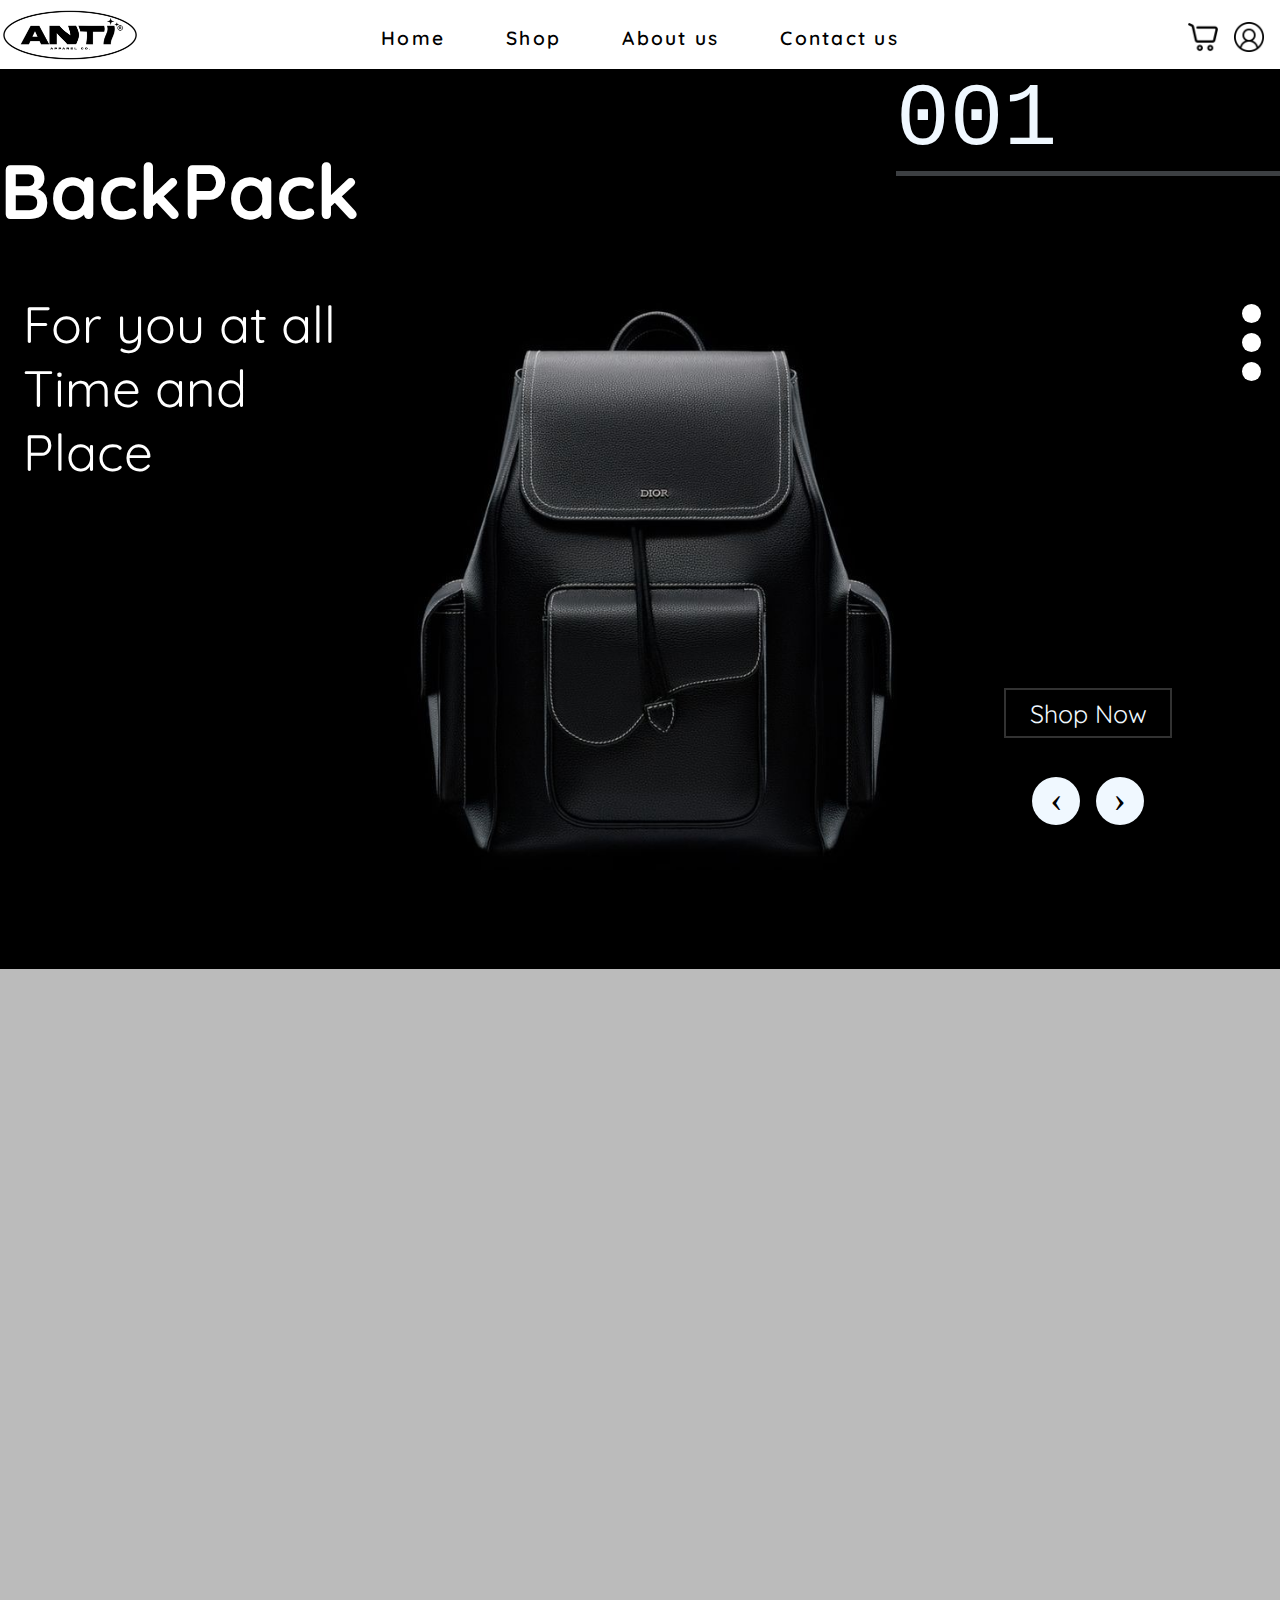
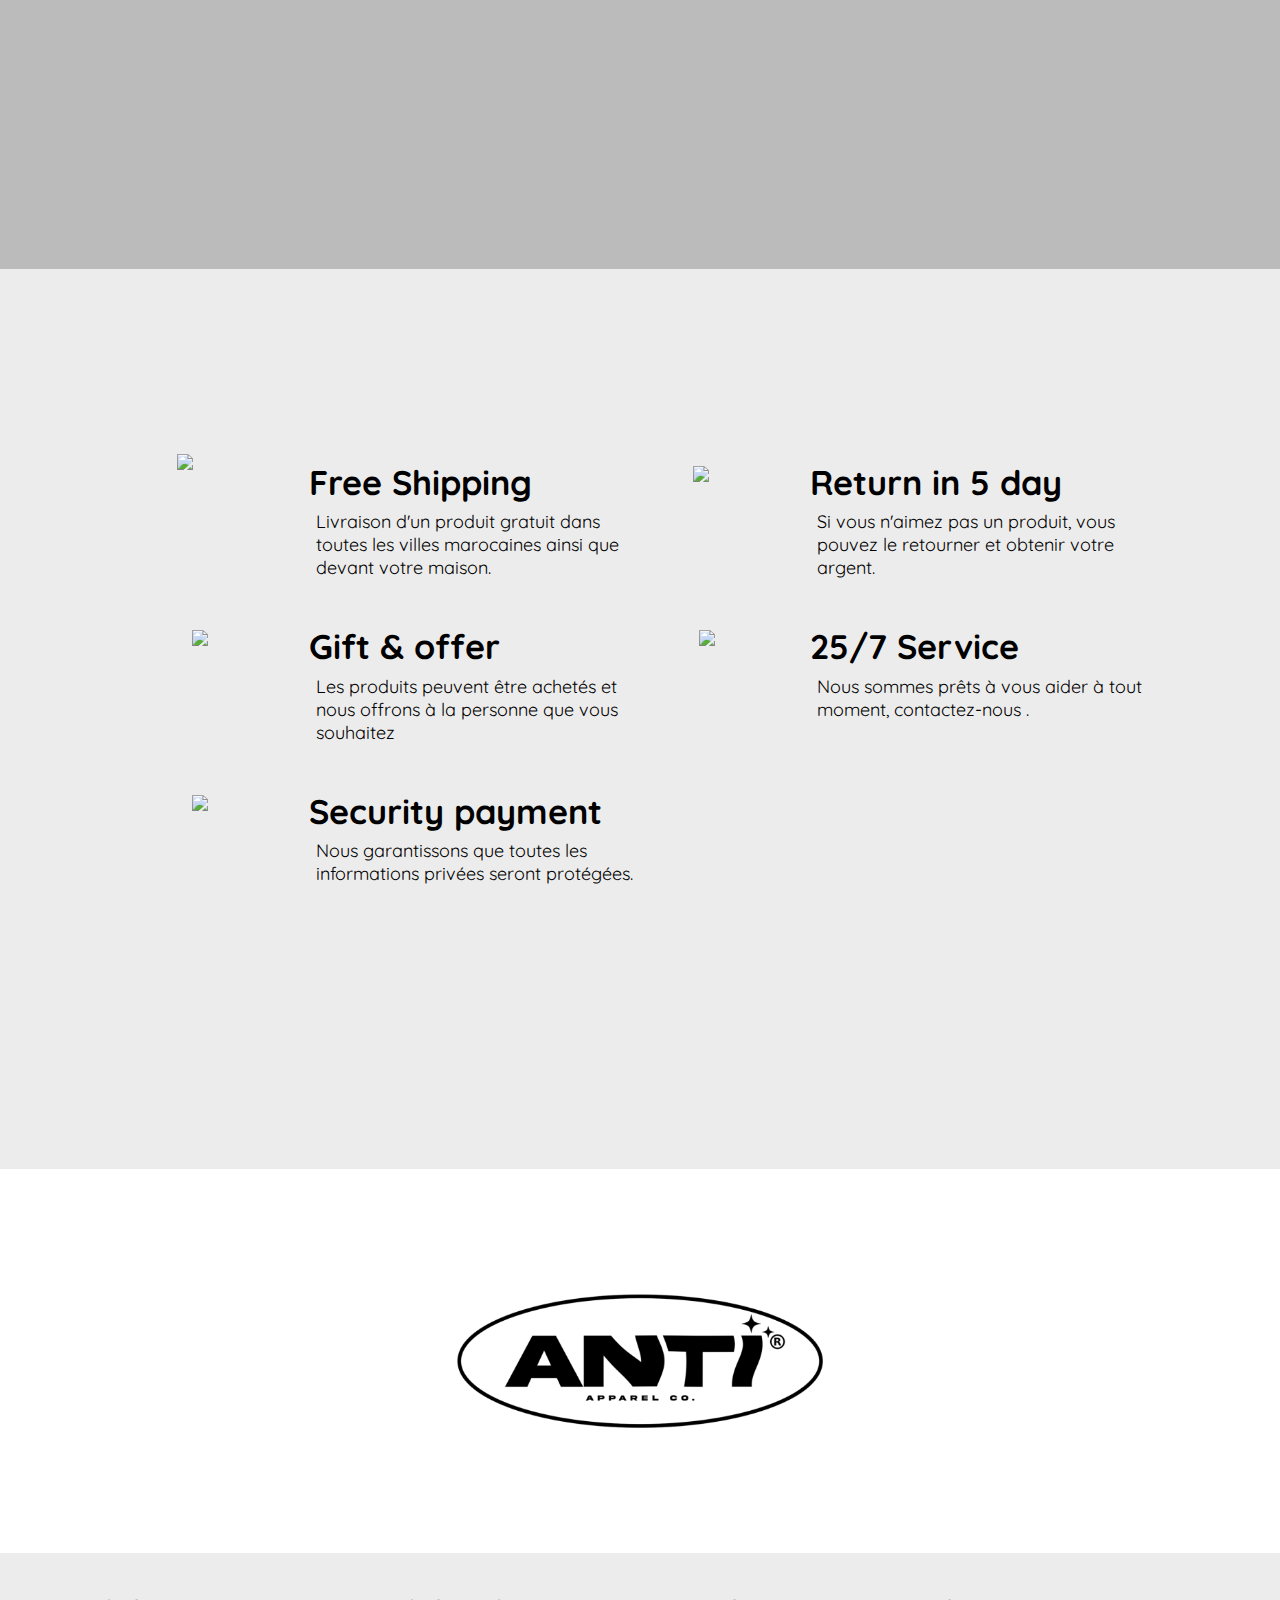
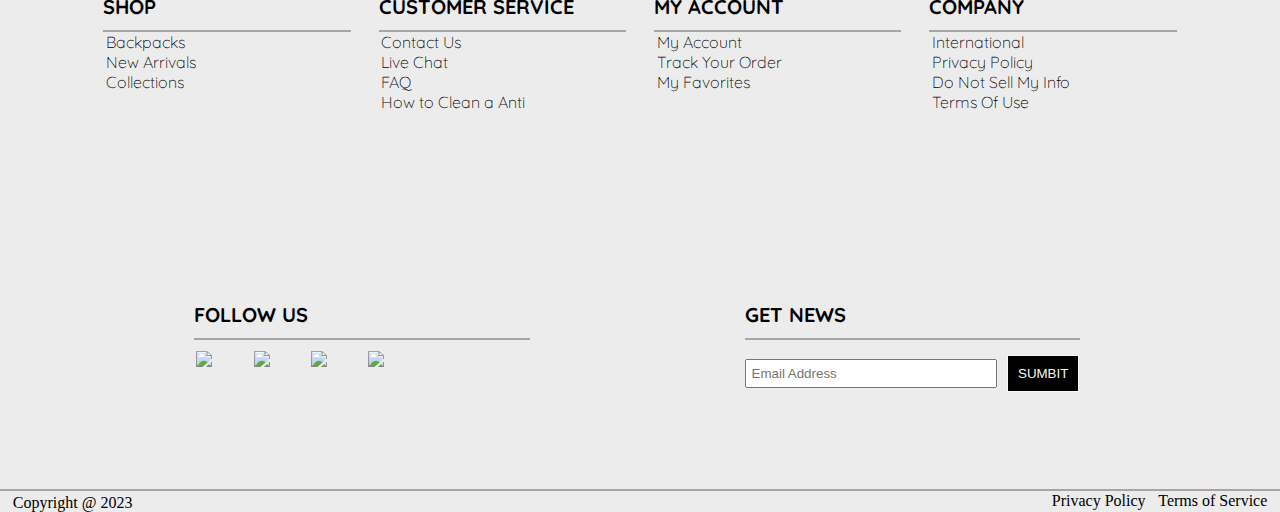
==== commit 04a40b98: "ba" ====
--- a/index.html
+++ b/index.html
@@ -284,18 +284,18 @@
                     <div class="sideonebox">
                         
                         <div style="background-color: rgba(68, 0, 255, 0);width: 24%;height: auto; "><img src="homeback\free-shipping.png"width="80%" style="margin-left: -13%;"></div> <div  class="maibservice1"><p class="Service">Free Shipping</p>
-                                <p class="textService">Livraison d'un produit gratuit dans toutes les villes<br> marocaines
+                                <p class="textService">Livraison d'un produit gratuit dans toutes les villes marocaines
                                      ainsi que devant votre maison.</p>
                         </div>
                     </div>
                     <div class="sidetwobox">
-                        <div style="background-color: rgba(68, 0, 255, 0);width: 24%;height: auto; margin-left: 3%;" class="test24"><img src="homeback\payment-method.png" width="65%" style="margin-top: 10%;"></div> <div class="maibservice"><p class="Service">Return in 5 day</p><p class="textService">Si vous n'aimez pas un produit, vous pouvez<br> le retourner et obtenir votre argent.</p></div>
+                        <div style="background-color: rgba(68, 0, 255, 0);width: 24%;height: auto; margin-left: 3%;" class="test24"><img src="homeback\payment-method.png" width="65%" style="margin-top: 10%;"></div> <div class="maibservice"><p class="Service">Return in 5 day</p><p class="textService">Si vous n'aimez pas un produit, vous pouvez le retourner et obtenir votre argent.</p></div>
                     </div>
                     <div class="sideonebox">
-                        <div style="background-color: rgba(68, 0, 255, 0);width: 24%;height: auto;"><img src="homeback\gift.png" width="60%" style="margin-top: 10%;"></div> <div class="maibservice1"><p class="Service">Gift & offer</p><p class="textService">Les produits peuvent être achetés et nous offrons<br> à la personne que vous souhaitez</p></div>
+                        <div style="background-color: rgba(68, 0, 255, 0);width: 24%;height: auto;"><img src="homeback\gift.png" width="60%" style="margin-top: 10%;"></div> <div class="maibservice1"><p class="Service">Gift & offer</p><p class="textService">Les produits peuvent être achetés et nous offrons à la personne que vous souhaitez</p></div>
                     </div>
                     <div class="sidetwobox">
-                        <div style="background-color: rgba(68, 0, 255, 0);width: 24%;height: auto;margin-left: 3%;" class="test24"><img src="homeback\24-7.png" width="60%" style="margin-top: 10%;margin-left: 5%;"></div> <div class="maibservice"><p class="Service">25/7 Service</p><p class="textService">Nous sommes prêts à vous aider à tout<br> moment, contactez-nous .</p></div>
+                        <div style="background-color: rgba(68, 0, 255, 0);width: 24%;height: auto;margin-left: 3%;" class="test24"><img src="homeback\24-7.png" width="60%" style="margin-top: 10%;margin-left: 5%;"></div> <div class="maibservice"><p class="Service">25/7 Service</p><p class="textService">Nous sommes prêts à vous aider à tout moment, contactez-nous .</p></div>
                     </div>
                     <div class="sidetwobox">
                         <div style="background-color: rgba(68, 0, 255, 0);width: 24%;height: auto;"><img src="homeback\credit-card.png" width="60%" style="margin-top: 10%;"></div > <div class="maibservice1"><p class="Service">Security payment</p><p class="textService">Nous garantissons que toutes les informations privées seront protégées.</p></div>
--- a/home.css
+++ b/home.css
@@ -427,43 +427,12 @@
 
 
 }
-/* 1000 height */
-
-@media screen and (max-width: 1600px) and (max-height: 1100px){
-    body{
-        background-color: #e2a41d;
-     }
-    }
-@media only screen and (max-width: 1600px) and (max-height: 1000px){
-body{
-    background-color: #6f07f7;
-   
- }
-}
-@media screen and (max-width: 1600px) and (max-height: 900px){
-    body{
-       
-        background-color: #ff1100 !important;
-     }
-    }
-@media screen and (max-width: 1600px) and (max-height: 800px){
-    body{
-       
-        background-color: #15ff00 !important;
-     }
-    }
-@media screen and (max-width: 1600px) and (max-height: 700px){
-    body{
-       
-        background-color: #f70098 !important;
-     }
-    }
-    @media screen and (max-width: 1600px) and (max-height: 600px){
-        body{
-           
-            background-color: #ffe600 !important;
-         }
-        }
+/* 700 height */
+
+
+
+    
+/* 600 height */
 
 /* 900 heghit */
 @media screen and (max-width: 1600px) and (max-height: 900px){
@@ -1832,10 +1801,7 @@
     }
     .shop1{
         width: 50%  ;
-        
-       
-        
-        
+
     }
     .last_foolr{
         margin-left: 0%;
@@ -1959,6 +1925,903 @@
     }
 
     
+    
+}
+/* height 700 px */
+@media screen and (max-width: 1500px) and (max-height: 700px){
+    .man{
+        margin-top: 2%;
+    }
+    .kid{
+        margin-top: 10%;
+    }
+    .woman{
+        margin-top: 19%;
+
+    }
+    .textService{
+        font-size: 18px 
+
+}
+.box{
+    margin-top: 6%;
+}
+
+}
+@media screen and (max-width: 1400px) and (max-height: 700px){
+    .shopdiv{
+      
+        margin-top: 0% !important;
+    
+    }
+    .imgback{
+        margin-top: -10% !important;
+}
+.mancluction2{
+    margin-top: 74%;
+}
+}
+@media screen and (max-width: 1300px) and (max-height: 700px){
+    .imgback{
+        margin-top:-7% !important;
+        width: 120% !important;
+        margin-left: 2%;
+        
+    }
+
+    .man{
+        margin-top: 2% !important;
+        height: 65vmin;
+    }
+    .kid{
+        margin-top: 8% !important;
+        height: 65vmin;
+    }
+    .woman{
+         margin-top: 22% !important;
+         height: 65vmin;
+    }
+    .mancluction2{
+        margin-top: 74%;
+    }
+    .textService{
+        font-size: 16px 
+
+}
+.box{
+    margin-top: 9%;
+}
+
+}
+
+@media screen and (max-width: 1200px) and (max-height: 700px){
+    .imgback{
+        margin-top:-16% !important;
+    }
+    .man{
+        margin-top: 4% !important;
+        height: 63vmin;
+    }
+    .kid{
+        margin-top: 16% !important;
+        height: 63vmin;
+    }
+    .woman{
+        margin-top: 26% !important;
+        height: 63vmin;
+    }
+    .mancluction2{
+        margin-top: 64%;
+    }
+    .textService{
+        font-size: 17px !important;
+
+}
+}
+@media screen and (max-width: 1100px) and (max-height: 700px){
+    .imgback{
+        margin-top:-1% !important;
+        width: 130% !important;
+        margin-left: -0%;
+        
+    }
+    .shopdiv{
+        
+        margin-top: 20% !important;
+
+    }
+    .man{
+        margin-top: 2%;
+        height: 63vmin;
+    }
+    .kid{
+        margin-top: 12%;
+        height: 63vmin;
+    }
+    .woman{
+        margin-top: 22%;
+        height: 63vmin;
+    }
+    .mancluction2{
+        margin-top: 90%;
+    }
+    .textService{
+        font-size: 14px 
+
+}
+}
+@media screen and (max-width: 1000px) and (max-height: 700px){
+    .box{
+        margin-top: 13% ;
+    }
+    .mancluction2,.mancluction1,.mancluction{
+        margin-top: 0% ;
+        padding: 10%;
+    }
+    .Service{
+        font-size: 27px !important;
+       
+    }
+    .textService{
+        font-size: 1.6vw 
+
+}
+.shopdiv{
+    margin-left: 2% !important;
+    margin-top: 10% !important;
+
+}
+.troback{
+    top: 10px;
+    position: relative;
+    z-index: 11;
+    
+}
+.woman{
+    margin-top: 2% !important;
+    height: 30% !important;
+}
+.man{
+    margin-top: 2% !important;
+    height: 30% !important;
+}
+.kid{
+    margin-top: 2% !important;
+    height: 30% !important;
+}
+
+}
+@media screen and (max-width: 900px) and (max-height: 700px){
+    .imgback{
+        margin-top:-12% !important;
+        width: 125% !important;
+        margin-left: 2%;
+        
+    }
+    .shopdiv{
+        margin-left: -106% !important;
+        margin-top: 60% !important;
+
+    }
+    .mancluction2,.mancluction1,.mancluction{
+        margin-top: 1% ;
+        padding: 11%;
+    }
+    .Service{
+        font-size: 26px !important;
+       
+    }
+    .textService{
+        font-size: 16px 
+
+}
+.box{
+    margin-top: 20% ;
+}
+.woman{
+    margin-top: 3% !important;
+    height: 30% !important;
+}
+.man{
+    margin-top: 3% !important;
+    height: 30% !important;
+}
+.kid{
+    margin-top: 3% !important;
+    height: 30% !important;
+}
+}
+@media screen and (max-width: 800px) and (max-height: 700px){
+    .imgback{
+        margin-top:-12% !important;
+        width: 120% !important;
+        margin-left: -0%;
+        
+    }
+    .shopdiv{
+        margin-left: -110% !important;
+        margin-top: 50% !important;
+
+    }
+    .mancluction2,.mancluction1,.mancluction{
+        margin-top: -6% ;
+        padding: 9%;
+    }
+    .Service{
+        font-size: 26px !important;
+       
+    }
+    .textService{
+        font-size: 13px !important;
+
+}
+.box{
+    margin-top: 25% ;
+}
+.woman{
+    margin-top: 3% !important;
+    height: 30% !important;
+}
+.man{
+    margin-top: 3% !important;
+    height: 30% !important;
+}
+.kid{
+    margin-top: 3% !important;
+    height: 30% !important;
+}
+}
+@media screen and (max-width: 700px) and (max-height: 700px){
+.imgback{
+    margin-top:-12% !important;
+    width: 140% !important;
+    margin-left: -9%;
+    
+}
+.shopdiv{
+    margin-left: -110% !important;
+    margin-top: 76% !important;
+
+}
+.mancluction2,.mancluction1,.mancluction{
+    margin-top: -7% ;
+    padding: 10%;
+}
+.box{
+    margin-top: 26% ;
+}
+.Service{
+    font-size: 22px !important;
+   
+}
+.textService{
+    font-size: 17px 
+
+}
+.maibservice{
+margin-right: 2%;
+}
+.woman{
+    margin-top: 3% !important;
+    height: 30% !important;
+}
+.man{
+    margin-top: 3% !important;
+    height: 30% !important;
+}
+.kid{
+    margin-top: 3% !important;
+    height: 30% !important;
+}
+
+}
+@media screen and (max-width: 600px) and (max-height: 700px){
+.imgback{
+    margin-top:20% !important;
+    width: 150% !important;
+    margin-left: -13%;
+    
+}
+.text001{
+    position: relative;
+    z-index: 121;
+}
+.troback{
+    margin-top:120% !important;
+    position: relative;
+    z-index: 11;
+    top: -40px;
+    
+}
+.parbackpack{
+    position: relative;
+    z-index: 11;
+    font-size: 24px !important;
+    
+   
+}
+.shopdiv{
+    margin-left: -110% !important;
+    margin-top: 50% !important;
+
+}
+.mancluction2,.mancluction1,.mancluction{
+    margin-top: -7% ;
+}
+.sideonebox{
+    height: 50px;
+}
+.box{
+    margin-top: 4% ;
+}
+.Service{
+    font-size: 19px !important;
+   
+}
+.textService{
+    font-size: 13px 
+
+}
+.maibservice{
+margin-right: 2%;
+}
+.woman{
+    margin-top: 3% !important;
+    height: 35% !important;
+}
+.man{
+    margin-top: 3% !important;
+    height: 35% !important;
+}
+.kid{
+    margin-top: 3% !important;
+    height: 35% !important;
+}
+.sidetwobox{margin-top: 13%;
+    
+}
+.sideonebox{
+margin-bottom: 2%;
+}
+
+}
+@media screen and (max-width: 500px) and (max-height: 700px){
+    .mancluction2,.mancluction1,.mancluction{
+        margin-top: -5% ;
+    }
+    .box{
+        margin-top: 5% ;
+    }
+    .Service{
+        font-size: 19px !important;
+       
+    }
+    .textService{
+        font-size: 13px 
+
+}
+.maibservice{
+    margin-right: 2%;
+}
+.woman{
+    margin-top: 5% !important;
+    height: 45% !important;
+}
+.man{
+    margin-top: 5% !important;
+    height: 69% !important;
+}
+.kid{
+    margin-top: 5% !important;
+    height: 65% !important;
+}
+.Service{
+    font-size: 19px !important;
+   
+}
+.textService{
+    font-size: 13px !important;
+
+}
+.sidetwobox{margin-top: 20%;
+    
+}
+.sideonebox{
+margin-bottom: 2%;
+}
+.maibservice{
+margin-right: 2%;
+}
+.box{
+margin-top: 4% ;
+}
+
+}
+
+@media screen and (max-width: 400px) and (max-height: 700px){
+    .shopdiv{
+        margin-left: -120% !important;
+        margin-top: 170% !important;
+    
+    }
+    .imgback{
+        margin-top: 50% !important;
+        width: 190% !important;
+        margin-left: -34%;
+       
+}
+    .woman{
+        margin-top: 5% !important;
+        height: 50% !important;
+    }
+    .man{
+        margin-top: 5% !important;
+        height: 69% !important;
+    }
+    .kid{
+        margin-top: 5% !important;
+        height: 65% !important;
+    }
+    .Service{
+        font-size: 19px !important;
+       
+    }
+    .textService{
+        font-size: 13px !important;
+
+}
+.sidetwobox{margin-top: 20%;
+        
+}
+.sideonebox{
+    margin-bottom: 2%;
+}
+.maibservice{
+    margin-right: 2%;
+}
+.box{
+    margin-top: 9% ;
+}
+}
+/* height 600 px */
+@media screen and (max-width: 1500px) and (max-height: 600px){
+    .Service{
+        font-size: 32px !important;
+       
+    }
+    .imgback{
+        margin-top: -10% !important;
+    }
+    .shopdiv{
+      
+        margin-top: -20% !important;
+    
+    }
+    .mancluction2{
+        margin-top: 51%;
+    }
+    .mancluction1{
+        margin-top: 30%;
+    }
+}
+@media screen and (max-width: 1400px) and (max-height: 600px){
+    .imgback{
+        margin-top: -20% !important;
+    }
+    .shopdiv{
+      
+        margin-top: -10% !important;
+    
+    }
+    .mancluction2{
+        margin-top: 54%;
+    }
+}
+@media screen and (max-width: 1300px) and (max-height: 600px){
+    .imgback{
+        margin-top:-18% !important;
+        width: 120% !important;
+        margin-left: 2%;
+        
+    }
+    .man{
+        margin-top: 2% !important;
+        height: 63vmin;
+    }
+    .kid{
+        margin-top: 8% !important;
+        height: 63vmin;
+    }
+    .woman{
+         margin-top: 22% !important;
+        height: 55vmin;
+    }
+    .mancluction2{
+        margin-top: 44%;
+    }
+    .textService{
+        font-size: 16px 
+
+}
+.box{
+    margin-top: 9%;
+}
+
+}
+@media screen and (max-width: 1200px) and (max-height: 600px){
+    .imgback{
+        margin-top:-16% !important;
+    }
+    .man{
+        margin-top: 2% !important;
+        height: 63vmin;
+    }
+    .kid{
+        margin-top: 8% !important;
+        height: 63vmin;
+    }
+    .woman{
+         margin-top: 22% !important;
+        height: 63vmin;
+    }
+    .mancluction2{
+        margin-top: 64%;
+    }
+    .box{
+        margin-top: 9%;
+    }
+}
+@media screen and (max-width: 1100px) and (max-height: 600px){
+    .imgback{
+        margin-top:-12% !important;
+        width: 130% !important;
+        margin-left: -0%;
+        
+    }
+    .man{
+        margin-top: 2%;
+        height: 63vmin;
+    }
+    .kid{
+        margin-top: 11% !important;
+        height: 63vmin;
+    }
+    .woman{
+        margin-top: 22% !important;
+        height: 63vmin;
+    }
+    .mancluction2{
+        margin-top: 73%;
+    }
+    .textService{
+        font-size: 14px 
+
+}
+.box{
+    margin-top: 9%;
+}
+}
+@media screen and (max-width: 1000px) and (max-height: 600px){
+    .box{
+        margin-top: 13% ;
+    }
+    .mancluction2,.mancluction1,.mancluction{
+        margin-top: 0% ;
+        padding: 7%;
+    }
+    .Service{
+        font-size: 23px !important;
+       
+    }
+    .textService{
+        font-size: 11px 
+
+}
+.shopdiv{
+    margin-left: 0% !important;
+    margin-top: 0% !important;
+
+}
+.troback{
+    top: 10px;
+    position: relative;
+    z-index: 11;
+    
+}
+
+}
+@media screen and (max-width: 900px) and (max-height: 600px){
+    .imgback{
+        margin-top:-12% !important;
+        width: 110% !important;
+        margin-left: 7%;
+        
+    }
+    .shopdiv{
+        margin-left: -106% !important;
+        margin-top: 30% !important;
+
+    }
+    .mancluction2,.mancluction1,.mancluction{
+        margin-top: 1% ;
+        padding: 8%;
+    }
+    .Service{
+        font-size: 26px !important;
+       
+    }
+    .textService{
+        font-size: 16px 
+
+}
+.box{
+    margin-top: 10% ;
+}
+.man{
+margin-top: 1vh !important;
+}
+.kid{
+   margin-top: 1vh  !important;
+}
+.woman{
+    margin-top: 1vh  !important;
+}
+}
+@media screen and (max-width: 800px) and (max-height: 600px){
+    .man{
+        margin-top: 3% !important;
+        height: 30% !important;
+    }
+    .kid{
+        margin-top: 3% !important;
+        height: 30% !important;
+    }
+    .woman{
+        margin-top: 3% !important;
+        height: 30% !important;
+       
+        
+    }
+    .imgback{
+        margin-top:-12% !important;
+        width: 120% !important;
+        margin-left: -0%;
+        
+    }
+    .shopdiv{
+        margin-left: -110% !important;
+        margin-top: 50% !important;
+
+    }
+    .mancluction2,.mancluction1,.mancluction{
+        margin-top: -8% ;
+        padding: 9%;
+    }
+    .Service{
+        font-size: 19px !important;
+       
+    }
+    .textService{
+        font-size: 15px 
+
+}
+.box{
+    margin-top: 17% ;
+}
+
+}
+@media screen and (max-width: 700px) and (max-height: 600px){
+    .man{
+        margin-top: 3% !important;
+        height: 30% !important;
+    }
+    .kid{
+        margin-top: 3% !important;
+        height: 30% !important;
+    }
+    .woman{
+        margin-top: 3% !important;
+        height: 30% !important;
+       
+        
+    }
+    .imgback{
+        margin-top:-12% !important;
+        width: 140% !important;
+        margin-left: -9%;
+        
+    }
+    .shopdiv{
+        margin-left: -110% !important;
+        margin-top: 76% !important;
+
+    }
+    .mancluction2,.mancluction1,.mancluction{
+        margin-top: -7% ;
+        padding: 9%;
+    }
+    .box{
+        margin-top: 26% ;
+    }
+    .Service{
+        font-size: 19px !important;
+       
+    }
+    .textService{
+        font-size: 13px 
+
+}
+.maibservice{
+    margin-right: 2%;
+}
+
+}
+@media screen and (max-width: 600px) and (max-height: 600px){
+    .man{
+        margin-top: 3% !important;
+        height: 30% !important;
+    }
+    .kid{
+        margin-top: 3% !important;
+        height: 30% !important;
+    }
+    .woman{
+        margin-top: 3% !important;
+        height: 30% !important;
+       
+        
+    }
+    .imgback{
+        margin-top:-12% !important;
+        width: 150% !important;
+        margin-left: -15%;
+        
+    }
+    .text001{
+        position: relative;
+        z-index: 121;
+    }
+    .troback{
+        margin-top:120% !important;
+        position: relative;
+        z-index: 11;
+        top: -40px;
+        
+    }
+    .parbackpack{
+        position: relative;
+        z-index: 11;
+        font-size: 24px !important;
+        
+       
+    }
+    .shopdiv{
+        margin-left: -110% !important;
+        margin-top: 4% !important;
+
+    }
+    .mancluction2,.mancluction1,.mancluction{
+        margin-top: -7% ;
+    }
+    .sideonebox{
+        height: 50px;
+    }
+    .box{
+        margin-top: -5% ;
+    }
+    .Service{
+        font-size: 19px !important;
+       
+    }
+    .textService{
+        font-size: 13px 
+
+}
+.maibservice{
+    margin-right: 2%;
+}
+
+.sideonebox{
+    margin-top: 8%;
+    margin-bottom: 5%;
+}
+.sidetwobox{
+    margin-top: 8%;
+    margin-bottom: 5%;
+
+}
+
+}
+@media screen and (max-width: 500px) and (max-height: 600px){
+    .man{
+        margin-top: 2% !important;
+        height: 38% !important;
+    }
+    .kid{
+        margin-top: 2% !important;
+        height: 38% !important;
+    }
+    .woman{
+        margin-top: 2% !important;
+        height: 38% !important;
+       
+        
+    }
+    .mancluction2,.mancluction1,.mancluction{
+        margin-top: -5% ;
+    }
+    .box{
+        margin-top: -5% ;
+    }
+    .Service{
+        font-size: 19px !important;
+       
+    }
+    .textService{
+        font-size: 13px 
+
+}
+.maibservice{
+    margin-right: 2%;
+}
+.sideonebox{
+    margin-top: 11%;
+    margin-bottom: 5%;
+}
+.sidetwobox{
+    margin-top: 11%;
+    margin-bottom: 5%;
+
+}
+
+    
+}
+@media screen and (max-width: 400px) and (max-height: 600px){
+    .imgback{
+        margin-top:35% !important;
+        width: 200% !important;
+        margin-left: -40%;
+        
+    }
+    .sidetwobox{margin-top: 15%;
+        
+    }
+    .sideonebox{
+        margin-bottom: 2%;
+    }
+    .shopdiv{
+        margin-left: -130%  !important;
+        margin-top: 120% !important;
+
+    }
+    .man{
+        margin-top: 3% !important;
+        height: 50% !important;
+    }
+    .kid{
+        margin-top: 3% !important;
+        height: 60% !important;
+    }
+    .woman{
+        margin-top: 3% !important;
+        height: 45% !important;
+       
+        
+    }
+    .box{
+        margin-top: 4% ;
+    }
+    .Service{
+        font-size: 19px !important;
+       
+    }
+    .textService{
+        font-size: 13px 
+
+}
+.maibservice{
+    margin-right: 2%;
+}
 }
 
 
